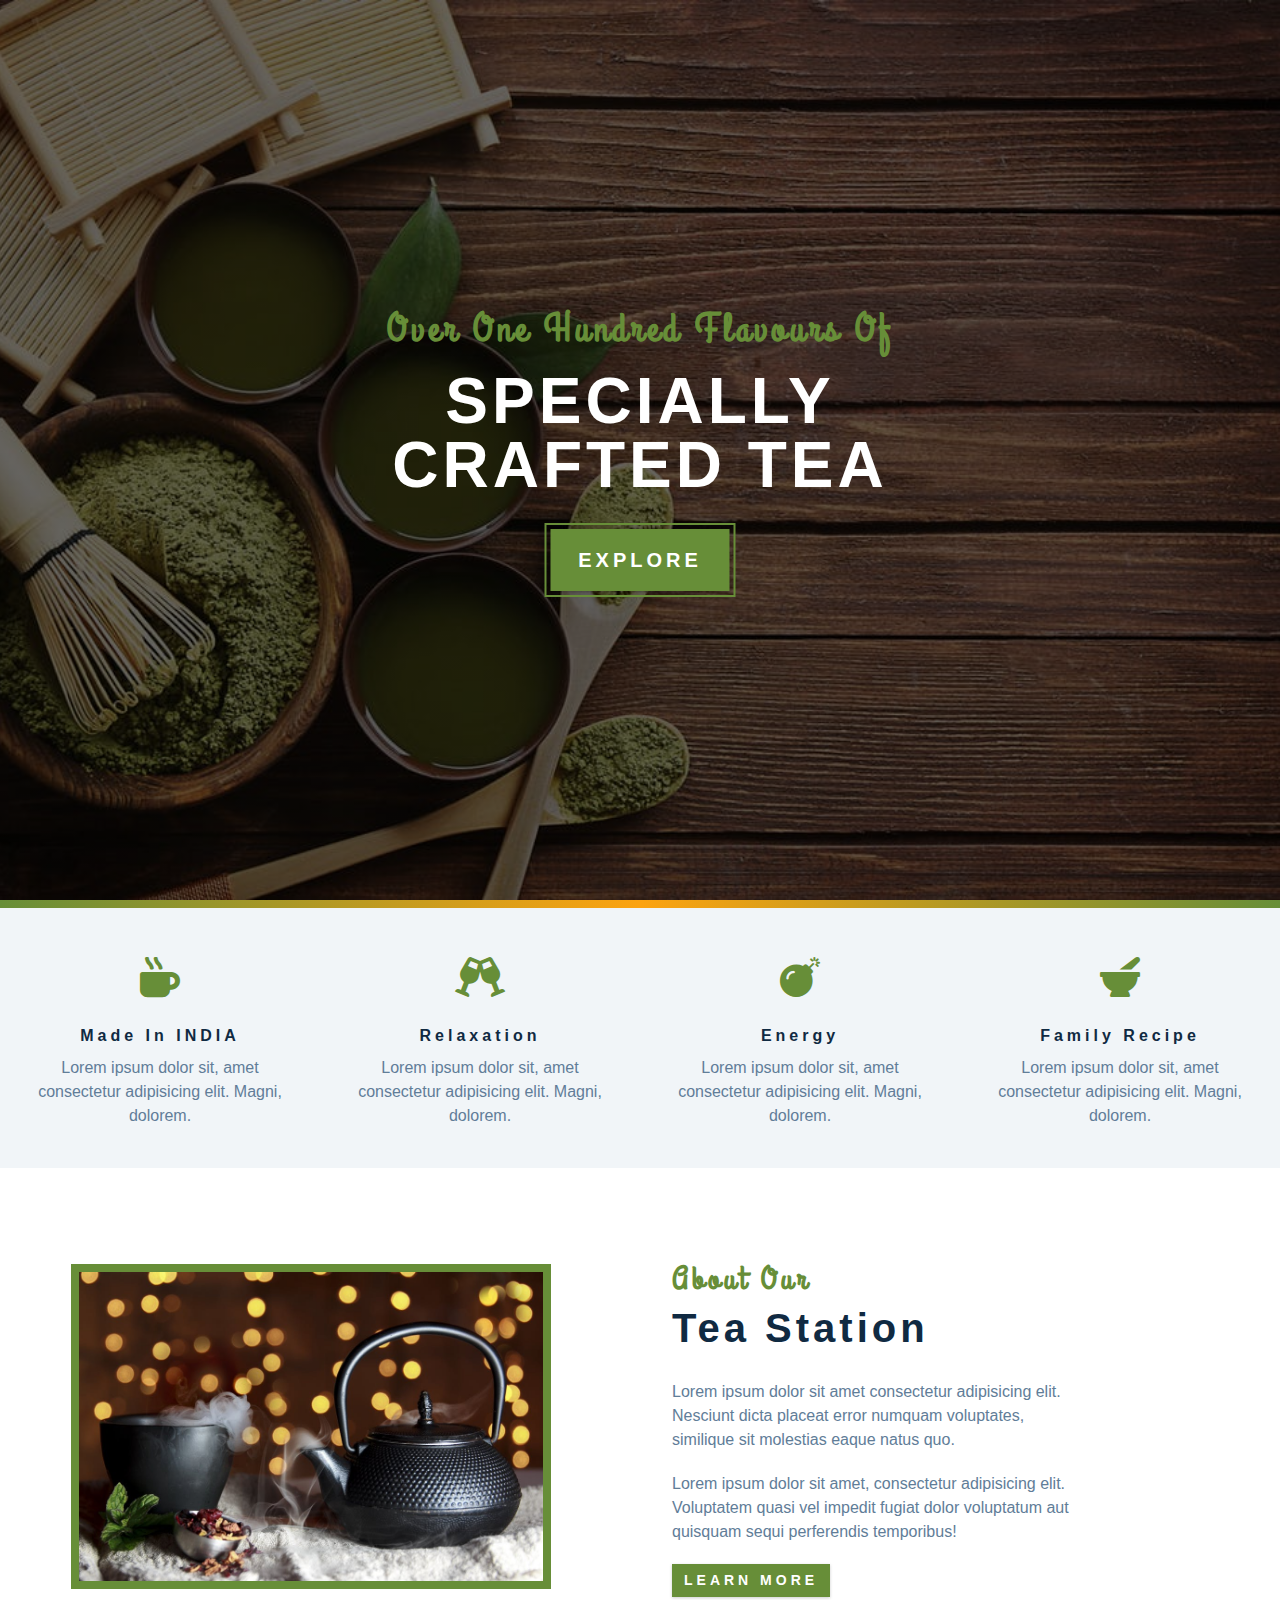
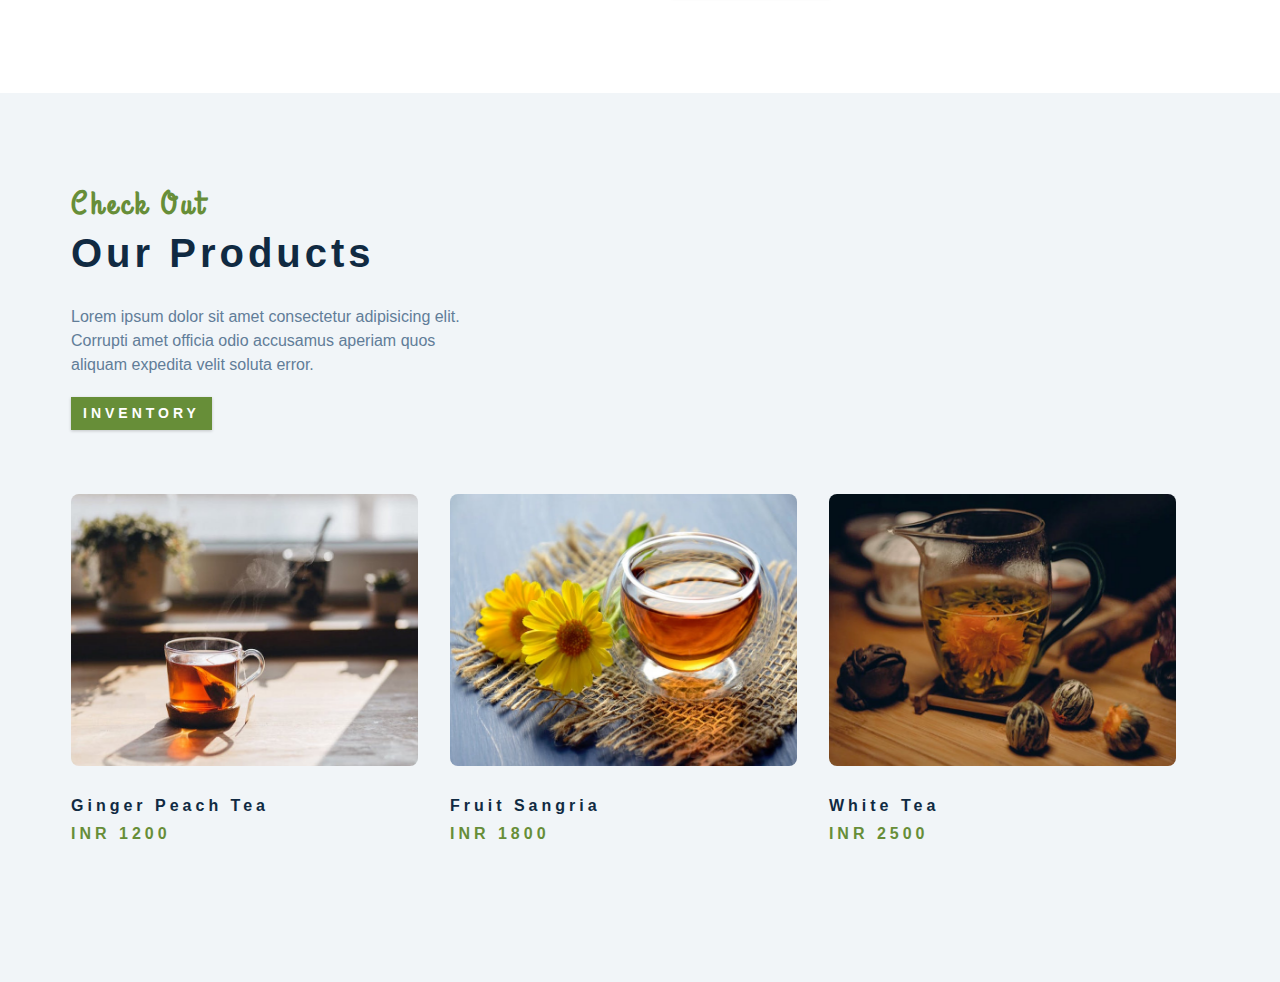
==== index.html @ 46194cbc "product section added" ====
<!DOCTYPE html>
<html lang="en">
  <head>
    <meta charset="UTF-8" />
    <meta name="viewport" content="width=device-width, initial-scale=1.0" />
    <meta http-equiv="X-UA-Compatible" content="ie=edge" />
    <title>Tea Station || Home</title>
    <!-- font-awesome -->
    <link
      rel="stylesheet"
      href="./fontawesome-free-5.12.1-web/css/all.min.css"
    />
    <!-- custom css -->
    <link rel="stylesheet" href="./css/styles.css" />
  </head>
  <body>
    <!-- navbar -->
    <!-- header -->
    <header class="header">
      <div class="banner">
        <h2>Over one hundred flavours of</h2>
        <h1>
          specially <br />
          crafted tea
        </h1>
        <a href="skills.html" class="btn banner-btn">explore</a>
      </div>
    </header>
    <!-- end of header -->
    <div class="content-divider"></div>
    <!-- skills section -->
    <section class="skills clearfix">
      <!-- single skill -->
      <article class="skill">
        <span class="skill-icon">
          <i class="fas fa-mug-hot"></i>
        </span>
        <h4 class="skill-title">made in INDIA</h4>
        <p class="skill-text">
          Lorem ipsum dolor sit, amet consectetur adipisicing elit. Magni,
          dolorem.
        </p>
      </article>
      <!-- end of single skill -->
      <!-- single skill -->
      <article class="skill">
        <span class="skill-icon">
          <i class="fas fa-glass-cheers"></i>
        </span>
        <h4 class="skill-title">relaxation</h4>
        <p class="skill-text">
          Lorem ipsum dolor sit, amet consectetur adipisicing elit. Magni,
          dolorem.
        </p>
      </article>
      <!-- end of single skill -->
      <!-- single skill -->
      <article class="skill">
        <span class="skill-icon">
          <i class="fas fa-bomb"></i>
        </span>
        <h4 class="skill-title">energy</h4>
        <p class="skill-text">
          Lorem ipsum dolor sit, amet consectetur adipisicing elit. Magni,
          dolorem.
        </p>
      </article>
      <!-- end of single skill -->
      <!-- single skill -->
      <article class="skill">
        <span class="skill-icon">
          <i class="fas fa-mortar-pestle"></i>
        </span>
        <h4 class="skill-title">family recipe</h4>
        <p class="skill-text">
          Lorem ipsum dolor sit, amet consectetur adipisicing elit. Magni,
          dolorem.
        </p>
      </article>
      <!-- end of single skill -->
    </section>
    <!-- end of skills section -->
    <!-- about section -->
    <section class="about">
      <div class="section-center clearfix">
        <article class="about-img">
          <div class="about-picture-container">
            <img
              src="./images/about-bcg.jpeg"
              alt="tea-kettle"
              class="about-picture"
            />
          </div>
        </article>
        <article class="about-info">
          <div class="section-title">
            <h3>about our</h3>
            <h2>tea station</h2>
          </div>
          <p class="about-text">
            Lorem ipsum dolor sit amet consectetur adipisicing elit. Nesciunt
            dicta placeat error numquam voluptates, similique sit molestias
            eaque natus quo.
          </p>
          <p class="about-text">
            Lorem ipsum dolor sit amet, consectetur adipisicing elit. Voluptatem
            quasi vel impedit fugiat dolor voluptatum aut quisquam sequi
            perferendis temporibus!
          </p>
          <a href="about.html" class="btn">Learn More</a>
        </article>
      </div>
    </section>
    <!-- end of about section -->
    <!-- products -->
    <section class="products">
      <div class="section-center clearfix">
        <!-- products-info -->
        <article class="product-info">
          <div class="section-title">
            <h3>Check Out</h3>
            <h2>Our products</h2>
          </div>
          <p class="product-text">
            Lorem ipsum dolor sit amet consectetur adipisicing elit. Corrupti
            amet officia odio accusamus aperiam quos aliquam expedita velit
            soluta error.
          </p>
          <a href="products.html" class="btn">inventory</a>
        </article>
        <!-- products inventory -->
        <article class="product-inventory clearfix">
          <!-- single image -->
          <div class="product">
            <img
              src="./images/product-1.jpeg"
              alt="product image"
              class="product-img"
            />
            <h4 class="product-title">Ginger Peach Tea</h4>
            <h4 class="product-price">INR 1200</h4>
          </div>
          <!-- end of single image -->
          <!-- single image -->
          <div class="product">
            <img
              src="./images/product-2.jpeg"
              alt="product image"
              class="product-img"
            />
            <h4 class="product-title">Fruit Sangria</h4>
            <h4 class="product-price">INR 1800</h4>
          </div>
          <!-- end of single image -->
          <!-- single image -->
          <div class="product">
            <img
              src="./images/product-3.jpeg"
              alt="product image"
              class="product-img"
            />
            <h4 class="product-title">White Tea</h4>
            <h4 class="product-price">INR 2500</h4>
          </div>
          <!-- end of single image -->
        </article>
      </div>
    </section>
    <!-- end of products -->

    <script src="app.js"></script>
  </body>
</html>
---- css/styles.css ----
@import url('https://fonts.googleapis.com/css?family=Catamaran:400,700|Grand+Hotel');

:root {
  --clr-primary: #678e38;
  --clr-primary-light: #beed8c;
  --clr-secondary: #fca311;
  --clr-white: #fff;
  --clr-grey-1: #102a42;
  --clr-grey-5: #617d98;
  --clr-grey-10: #f1f5f8;
  --ff-primary: 'Catarmaran', sans-serif;
  --ff-secondary: 'Grand Hotel', cursive;
  --transition: all 0.3s linear;
  --spacing: 0.25rem;
  --radius: 0.5rem;
}

* {
  margin: 0;
  padding: 0;
  box-sizing: border-box;
}
body {
  font-family: var(--ff-primary);
  background: var(--clr-white);
  color: var(--clr-grey-1);
  line-height: 1.5;
  font-size: 0.875rem;
}

a {
  text-decoration: none;
}
img {
  width: 100%;
  display: block;
}
h1,
h2,
h3,
h4 {
  letter-spacing: var(--spacing);
  text-transform: capitalize;
  line-height: 1.25;
  margin-bottom: 0.75rem;
}
h1 {
  font-size: 3rem;
}
h2 {
  font-size: 2rem;
}
h3 {
  font-size: 1.5rem;
}
h4 {
  font-size: 0.875rem;
}
p {
  margin-bottom: 1.25rem;
}
.btn {
  text-transform: uppercase;
  background: var(--clr-primary);
  color: var(--clr-white);
  padding: 0.375rem 0.75rem;
  letter-spacing: var(--spacing);
  display: inline-block;
  font-weight: 700;
  transition: var(--transition);
  font-size: 0.875rem;
  border: none;
  cursor: pointer;
  box-shadow: 0px 1px 3px rgba(0, 0, 0, 0.2);
}
.btn:hover {
  color: var(--clr-primary);
  background: var(--clr-primary-light);
}
.clearfix::after,
.clearfix::before {
  content: '';
  clear: both;
  display: table;
}
.section-title {
  margin-bottom: 2rem;
}
.section-title h3 {
  font-family: var(--ff-secondary);
  color: var(--clr-primary);
}
.section-center {
  padding: 4rem 0;
  width: 85vw;
  margin: 0 auto;
  max-width: 1170px;
}
@media screen and (min-width: 992px) {
  .section-center {
    width: 95vw;
    padding: 4rem 1rem;
  }
}
/* more global style to set */

@media screen and (min-width: 800px) {
  h1 {
    font-size: 4rem;
  }
  h2 {
    font-size: 2.5rem;
  }
  h3 {
    font-size: 2rem;
  }
  h4 {
    font-size: 1rem;
  }
  body {
    font-size: 1rem;
  }
  h1,
  h2,
  h3,
  h4 {
    line-height: 1;
  }
}

/* scroll bar */
body::-webkit-scrollbar {
  width: 0.5rem;
}

body::-webkit-scrollbar-track {
  box-shadow: inset 0 0 6px rgba(0, 0, 0, 0.3);
}

body::-webkit-scrollbar-thumb {
  background-color: darkgrey;
  border-radius: var(--radius);
  outline: 0.5px solid slategrey;
}

/* header */

header {
  display: block;
}

.header {
  min-height: 100vh;
  background: linear-gradient(rgba(0, 0, 0, 0.6), rgba(0, 0, 0, 0.6)),
    url('../images/main-bcg.jpeg') center/cover no-repeat fixed;
  position: relative;
  /* animation */
  overflow-x: hidden;
}

.banner {
  text-align: center;
  position: absolute;
  top: 50%;
  left: 50%;
  transform: translate(-50%, -50%);
  letter-spacing: var(--spacing);
}

.banner h2 {
  font-family: var(--ff-secondary);
  color: var(--clr-primary);
  /* animation */
}

.banner h1 {
  text-transform: uppercase;
  color: var(--clr-white);
  margin-top: 1.25rem;
  margin-bottom: 2rem;
  /* animation */
}

.banner-btn {
  outline: 0.125rem solid var(--clr-primary);
  outline-offset: 0.25rem;
  font-size: 1.25rem;
  padding: 1rem 1.75rem;
}

/* content-divider */
.content-divider {
  height: 0.5rem;
  background: linear-gradient(
    to left,
    var(--clr-primary),
    var(--clr-secondary),
    var(--clr-primary)
  );
}

/* skills section */
.skills {
  background: var(--clr-grey-10);
}
.skill {
  padding: 2.5rem 0;
  text-align: center;
  transition: var(--transition);
}
.skill-icon {
  font-size: 2.5rem;
  margin-bottom: 1.25rem;
  transition: var(--transition);
  display: inline-block;
  color: var(--clr-primary);
}
.skill-text {
  color: var(--clr-grey-5);
  max-width: 17rem;
  margin: 0 auto;
}
.skill:hover {
  background: var(--clr-white);
  box-shadow: 0 2px var(--clr-primary);
}
.skill:hover .skill-icon {
  transform: translateY(-5px);
}
@media screen and (min-width: 576px) {
  .skill {
    float: left;
    width: 50%;
  }
}
@media screen and (min-width: 1200px) {
  .skill {
    width: 25%;
  }
}

/* about section */
.about-img,
.about-info {
  padding: 2rem 0;
}
.about-picture-container {
  background: var(--clr-primary);
  border: 0.5rem solid var(--clr-primary);
  max-width: 30rem;
  overflow: hidden;
}
.about-picture {
  transition: var(--transition);
}
.about-picture-container:hover .about-picture {
  opacity: 0.5;
  transform: scale(1.2);
}
.about-text {
  max-width: 26rem;
  color: var(--clr-grey-5);
}
@media screen and (min-width: 992px) {
  .about-info,
  .about-img {
    float: left;
    width: 50%;
  }
  .about-info {
    padding-left: 2rem;
  }
}

/* products section */
.products {
  background: var(--clr-grey-10);
}
.products article {
  padding: 2rem 0;
}
.product-text {
  color: var(--clr-grey-5);
  max-width: 26rem;
}
.product {
  margin-bottom: 2rem;
}
.product-img {
  border-radius: var(--radius);
  margin-bottom: 2rem;
  height: 17rem;
  object-fit: cover;
}
.product-price {
  color: var(--clr-primary);
}
@media screen and (min-width: 768px) {
  .product {
    float: left;
    width: 50%;
    padding-right: 2rem;
  }
}
@media screen and (min-width: 992px) {
  .product {
    width: 33.3%;
  }
}
@media screen and (min-width: 1200px) {
  .products-info {
    float: left;
    width: 30%;
  }
  .products-inventory {
    float: left;
    width: 70%;
  }
  .products {
    margin-bottom: 0;
    padding: 0 1rem;
  }
}
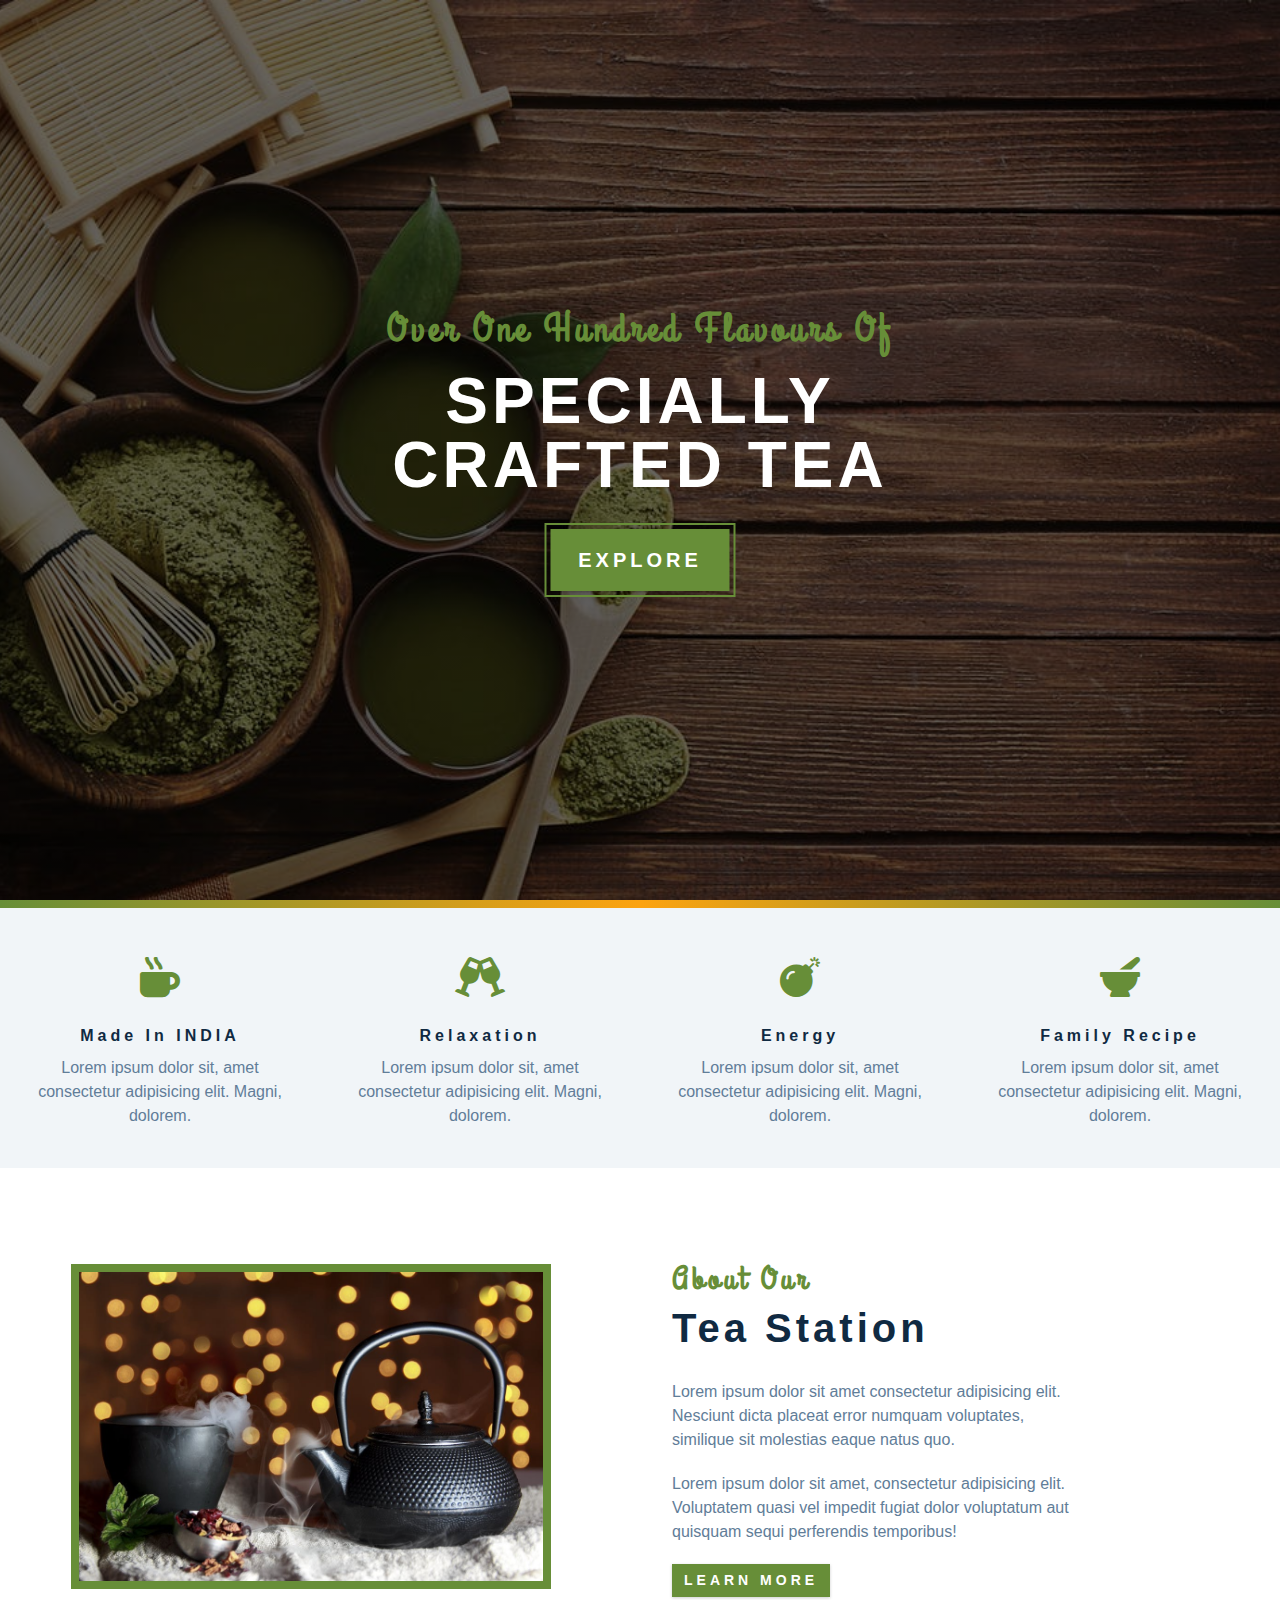
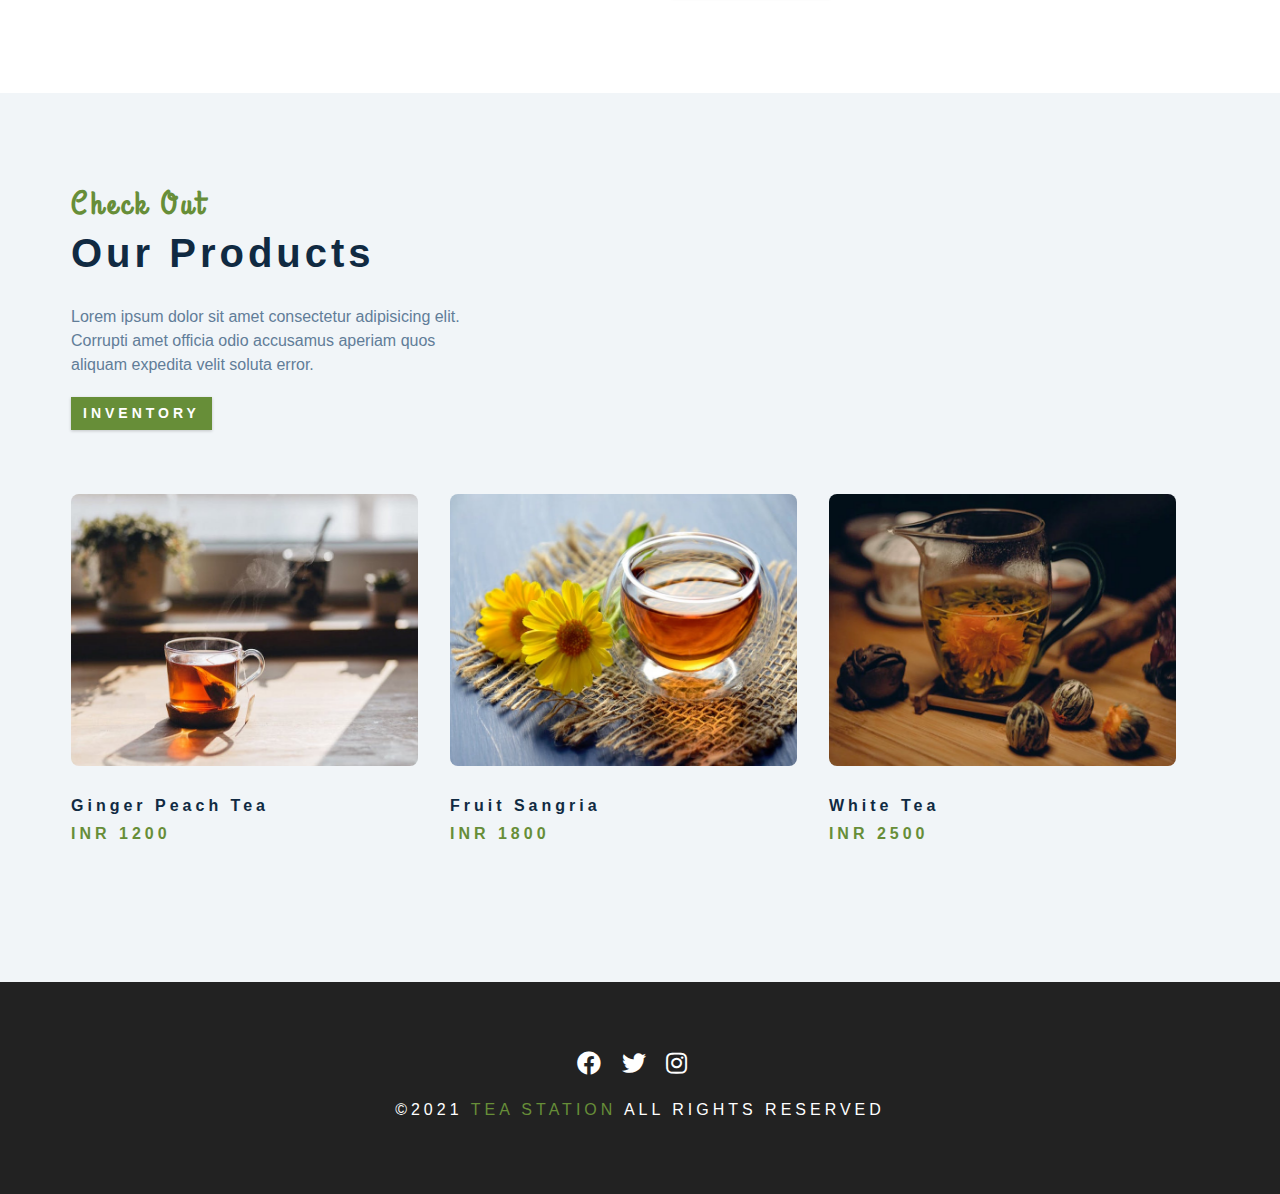
==== commit 703b9f29: "footer added" ====
--- a/index.html
+++ b/index.html
@@ -168,6 +168,29 @@
     </section>
     <!-- end of products -->
 
-    <script src="app.js"></script>
+    <!-- footer -->
+    <footer class="footer">
+      <div class="section-center">
+        <div class="social-icons">
+          <!-- social icons -->
+          <a href="#" class="social-icon"><i class="fab fa-facebook"></i></a>
+          <!-- end of social icons -->
+          <!-- social icons -->
+          <a href="#" class="social-icon"><i class="fab fa-twitter"></i></a>
+          <!-- end of social icons -->
+          <!-- social icons -->
+          <a href="#" class="social-icon"><i class="fab fa-instagram"></i></a>
+          <!-- end of social icons -->
+        </div>
+        <!-- footer text -->
+        <h4 class="footer-text">
+          &copy;<span id="date">2021</span>
+          <span class="company">tea station</span>
+          all rights reserved
+        </h4>
+      </div>
+    </footer>
+    <!-- end of footer -->
+    <script src="./app.js"></script>
   </body>
 </html>
--- a/css/styles.css
+++ b/css/styles.css
@@ -321,3 +321,27 @@
     padding: 0 1rem;
   }
 }
+
+/* footer */
+.footer {
+  background: #222;
+  text-align: center;
+}
+.social-icon {
+  color: var(--clr-white);
+  font-size: 1.5rem;
+  margin-right: 1rem;
+  transition: var(--transition);
+}
+.social-icon:hover {
+  color: var(--clr-primary);
+}
+.footer-text {
+  margin-top: 1.25rem;
+  text-transform: uppercase;
+  color: var(--clr-white);
+  font-weight: 400;
+}
+.company {
+  color: var(--clr-primary);
+}
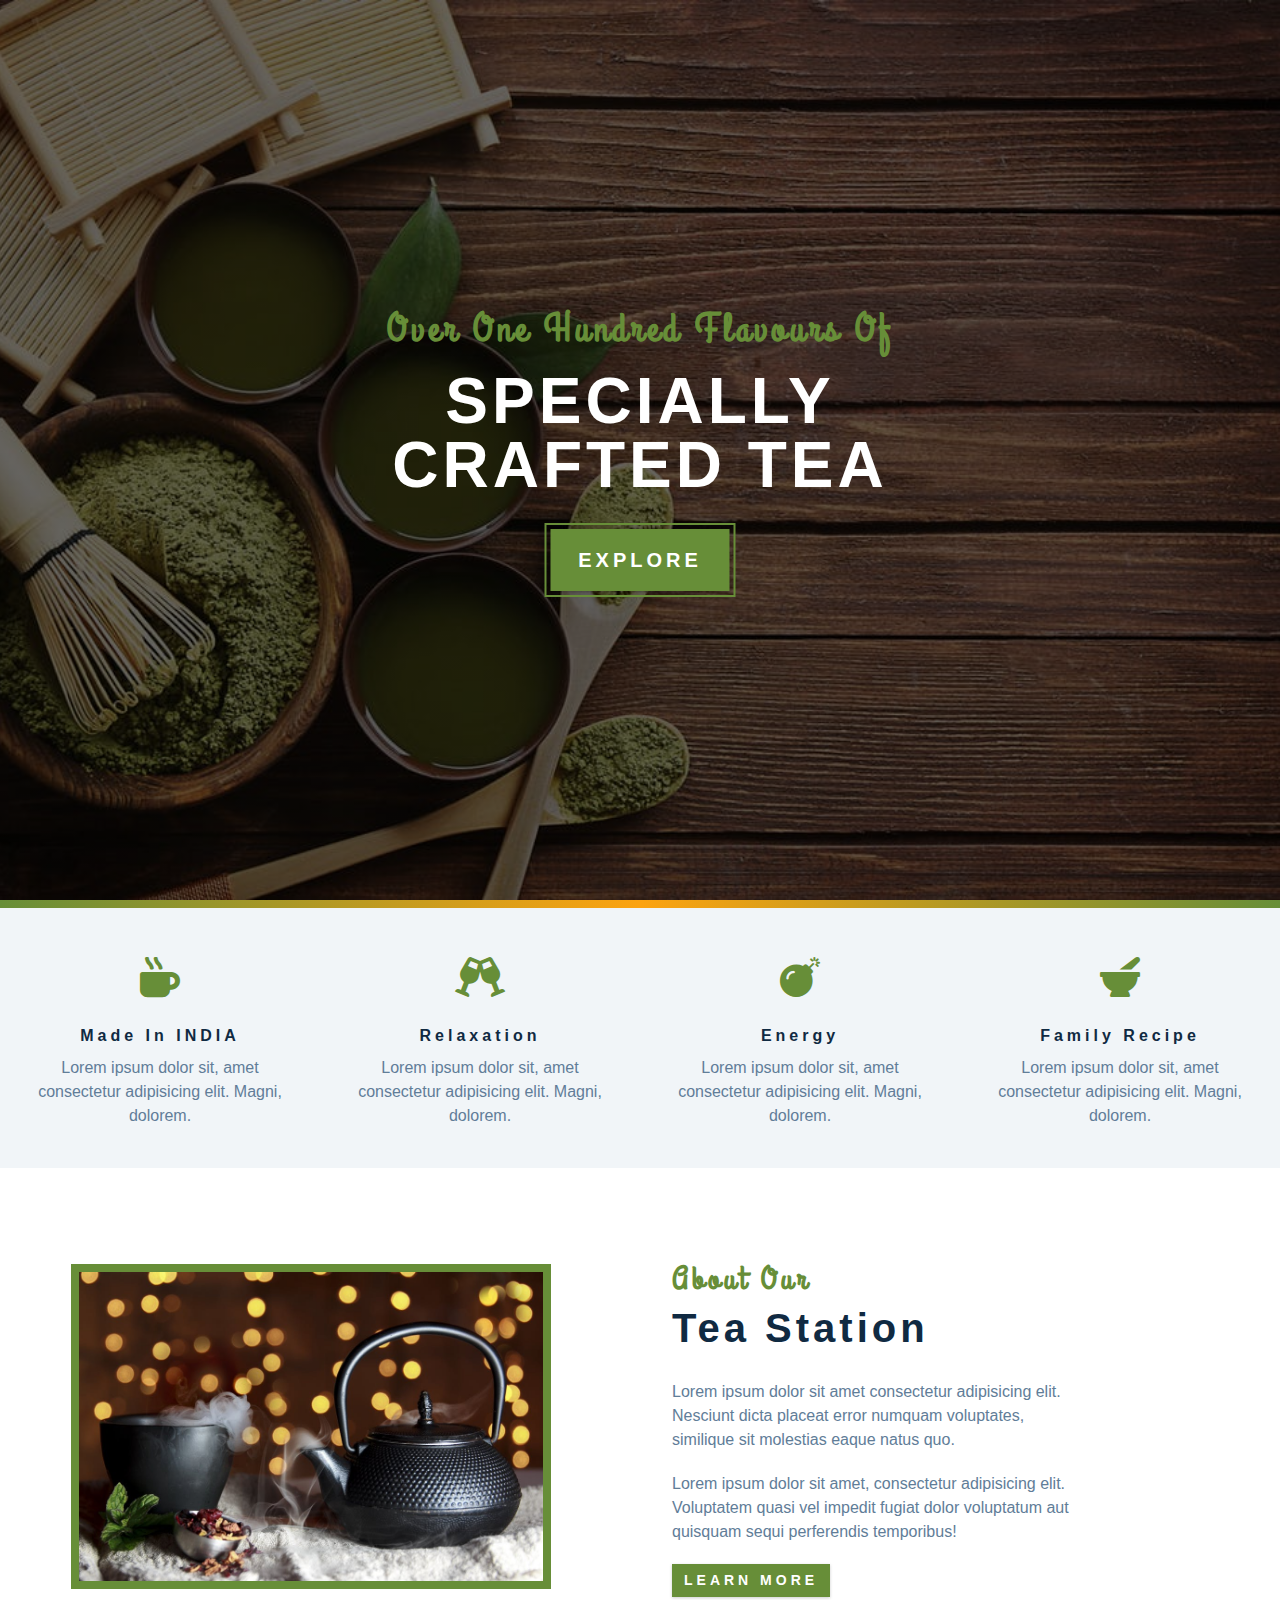
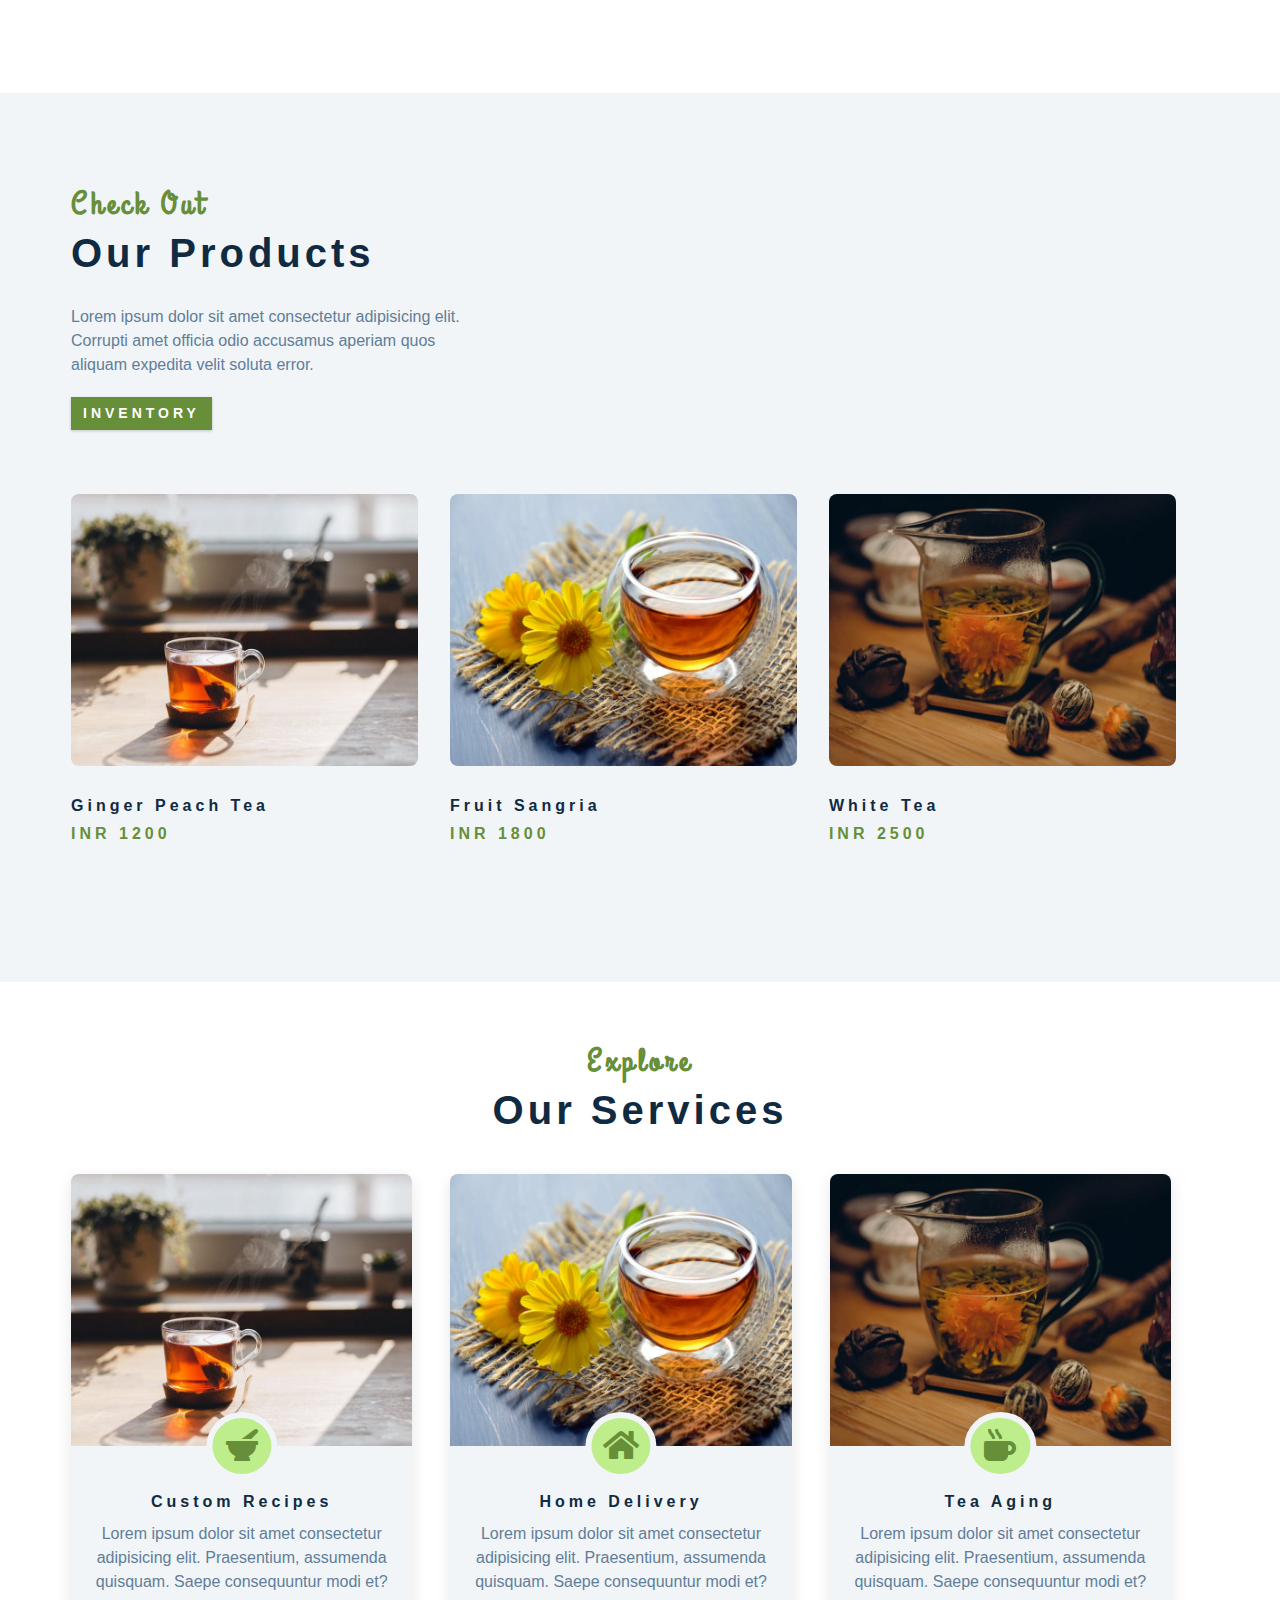
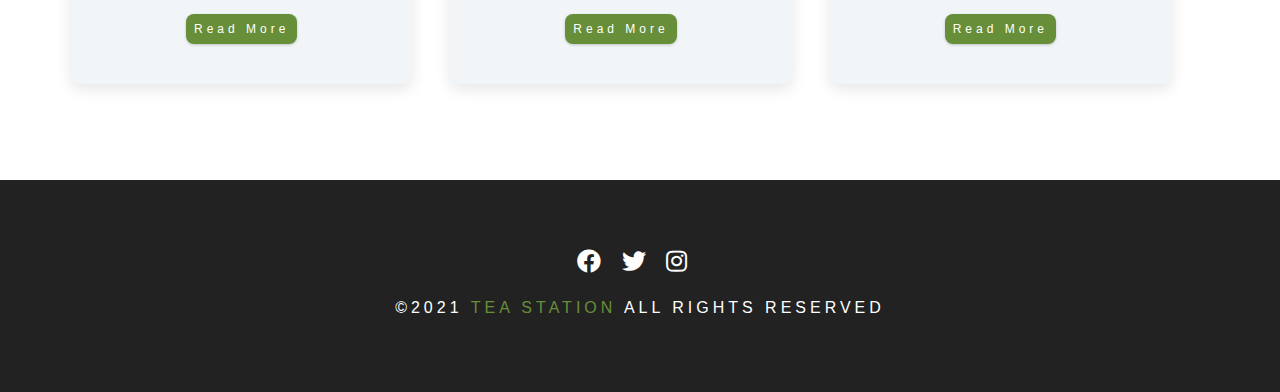
==== commit 85b88f4f: "services section added" ====
--- a/index.html
+++ b/index.html
@@ -167,6 +167,94 @@
       </div>
     </section>
     <!-- end of products -->
+    <!-- services -->
+    <section class="services">
+      <div class="section-title services-title">
+        <h3>Explore</h3>
+        <h2>our services</h2>
+      </div>
+      <div class="section-center clearfix">
+        <!-- single card -->
+        <article class="service-card">
+          <!-- img container -->
+          <div class="service-img-container">
+            <!-- image -->
+            <img
+              src="./images/product-1.jpeg"
+              alt="service image"
+              class="service-img"
+            />
+            <!-- service icon -->
+            <span class="service-icon">
+              <i class="fas fa-mortar-pestle fa-fw"></i>
+            </span>
+          </div>
+          <!-- service info -->
+          <div class="service-info">
+            <h4 class="service-title">Custom Recipes</h4>
+            <p class="service-text">
+              Lorem ipsum dolor sit amet consectetur adipisicing elit.
+              Praesentium, assumenda quisquam. Saepe consequuntur modi et?
+            </p>
+            <a href="products.html" class="btn service-btn">read more</a>
+          </div>
+        </article>
+        <!-- end of single card -->
+        <!-- single card -->
+        <article class="service-card">
+          <!-- img container -->
+          <div class="service-img-container">
+            <!-- image -->
+            <img
+              src="./images/product-2.jpeg"
+              alt="service image"
+              class="service-img"
+            />
+            <!-- service icon -->
+            <span class="service-icon">
+              <i class="fas fa-home fa-fw"></i>
+            </span>
+          </div>
+          <!-- service info -->
+          <div class="service-info">
+            <h4 class="service-title">Home Delivery</h4>
+            <p class="service-text">
+              Lorem ipsum dolor sit amet consectetur adipisicing elit.
+              Praesentium, assumenda quisquam. Saepe consequuntur modi et?
+            </p>
+            <a href="products.html" class="btn service-btn">read more</a>
+          </div>
+        </article>
+        <!-- end of single card -->
+        <!-- single card -->
+        <article class="service-card">
+          <!-- img container -->
+          <div class="service-img-container">
+            <!-- image -->
+            <img
+              src="./images/product-3.jpeg"
+              alt="service image"
+              class="service-img"
+            />
+            <!-- service icon -->
+            <span class="service-icon">
+              <i class="fas fa-mug-hot fa-fw"></i>
+            </span>
+          </div>
+          <!-- service info -->
+          <div class="service-info">
+            <h4 class="service-title">Tea Aging</h4>
+            <p class="service-text">
+              Lorem ipsum dolor sit amet consectetur adipisicing elit.
+              Praesentium, assumenda quisquam. Saepe consequuntur modi et?
+            </p>
+            <a href="products.html" class="btn service-btn">read more</a>
+          </div>
+        </article>
+        <!-- end of single card -->
+      </div>
+    </section>
+    <!-- end of services -->
 
     <!-- footer -->
     <footer class="footer">
--- a/css/styles.css
+++ b/css/styles.css
@@ -345,3 +345,72 @@
 .company {
   color: var(--clr-primary);
 }
+
+/* services */
+.services-title {
+  margin-top: 4rem;
+  margin-bottom: -4rem;
+  text-align: center;
+}
+.service-card {
+  margin: 2rem 0;
+  background: var(--clr-grey-10);
+  border-radius: var(--radius);
+  box-shadow: 0 5px 15px rgba(0, 0, 0, 0.1);
+  transition: var(--transition);
+}
+.service-card:hover {
+  transform: scale(1.02);
+  box-shadow: 0 5px 15px rgba(0, 0, 0, 0.2);
+}
+.service-img {
+  height: 17rem;
+  object-fit: cover;
+  border-top-left-radius: var(--radius);
+  border-top-right-radius: var(--radius);
+}
+.service-info {
+  text-align: center;
+  padding: 3rem 1rem 2.5rem 1rem;
+}
+.service-info p {
+  max-width: 20rem;
+  color: var(--clr-grey-5);
+  margin: 0 auto;
+}
+.service-btn {
+  font-size: 0.75rem;
+  text-transform: capitalize;
+  padding: 0.375rem 0.5rem;
+  border-radius: var(--radius);
+  font-weight: 400;
+  margin-top: 1.25rem;
+}
+@media screen and (min-width: 768px) {
+  .service-card {
+    float: left;
+    width: 45%;
+    margin-right: 5%;
+  }
+}
+@media screen and (min-width: 992px) {
+  .service-card {
+    width: 30%;
+    margin-right: 3.333%;
+  }
+}
+.service-img-container {
+  position: relative;
+}
+.service-icon {
+  position: absolute;
+  left: 50%;
+  bottom: 0;
+  font-size: 2rem;
+  color: var(--clr-primary);
+  background: var(--clr-primary-light);
+  padding: 0.25rem 0.6rem;
+  border-radius: 50%;
+  transform: translate(-50%, 50%);
+  border: 0.375rem solid var(--clr-grey-10);
+}
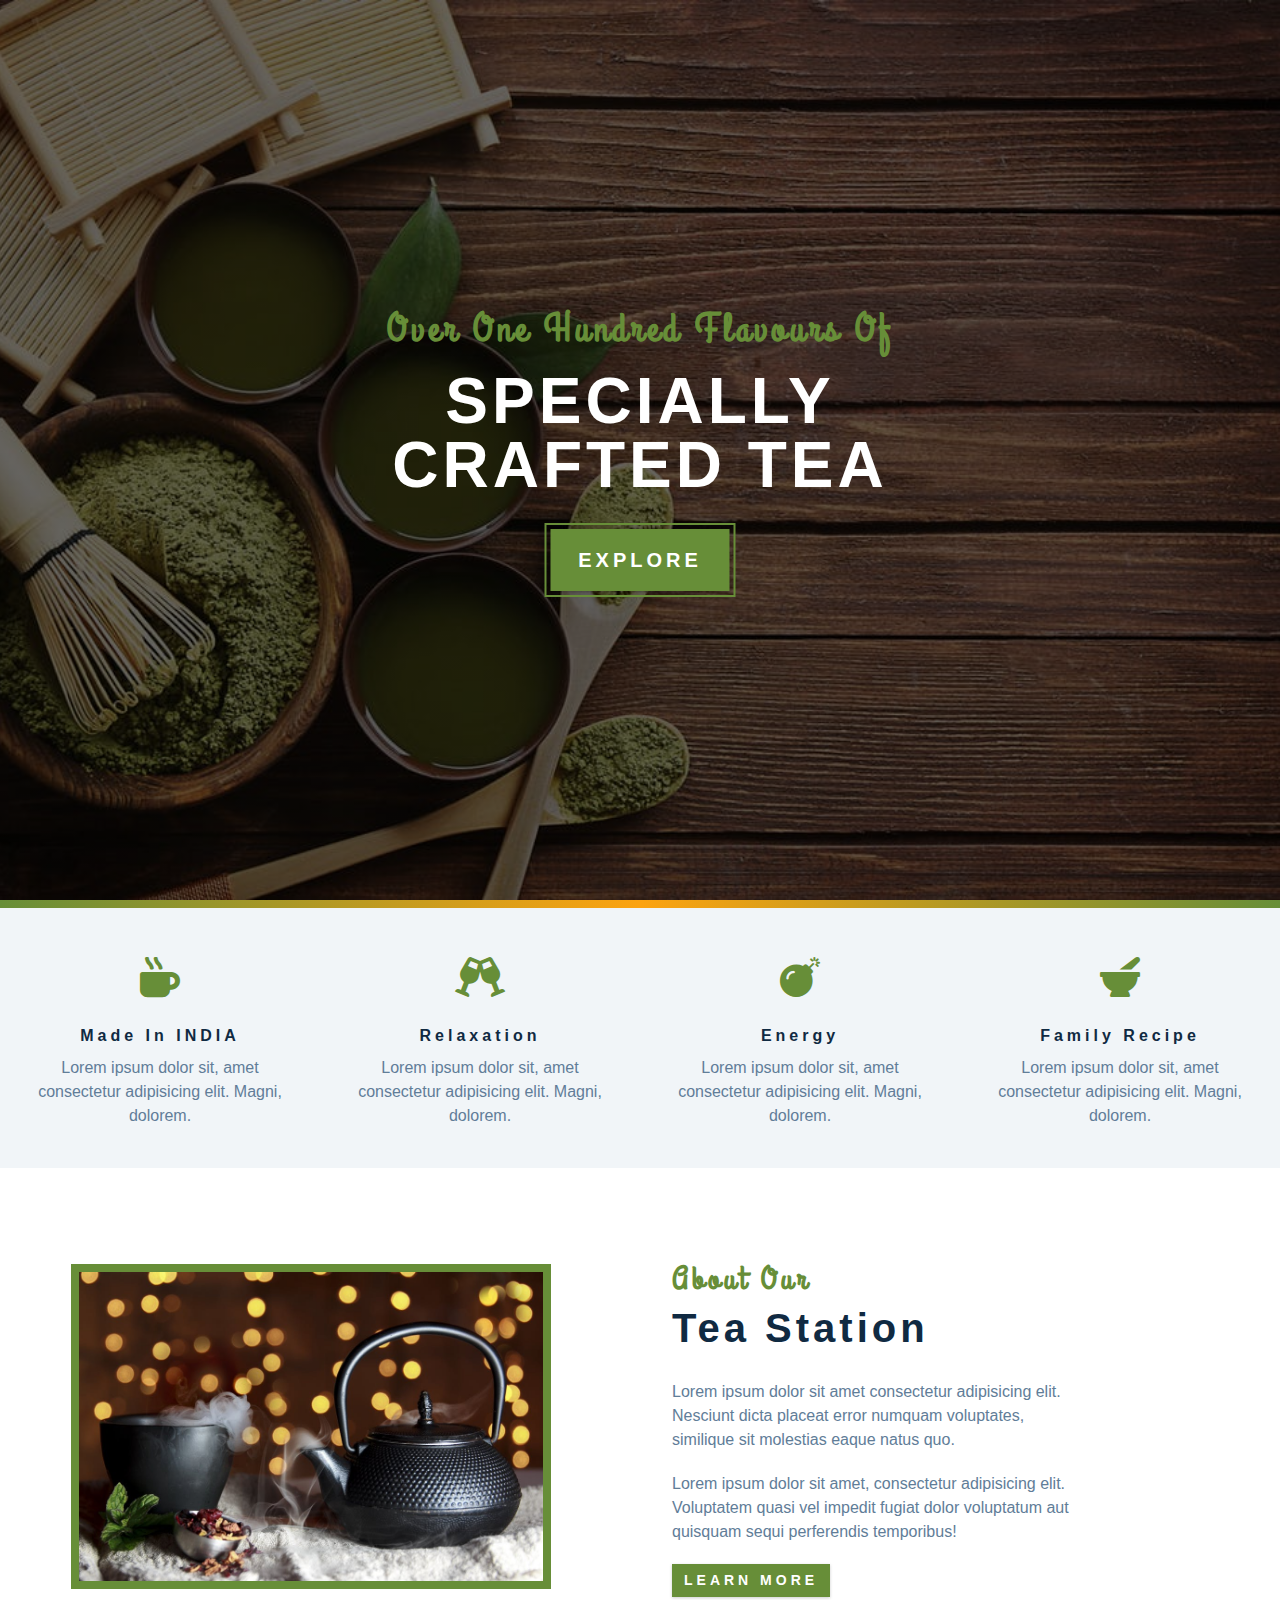
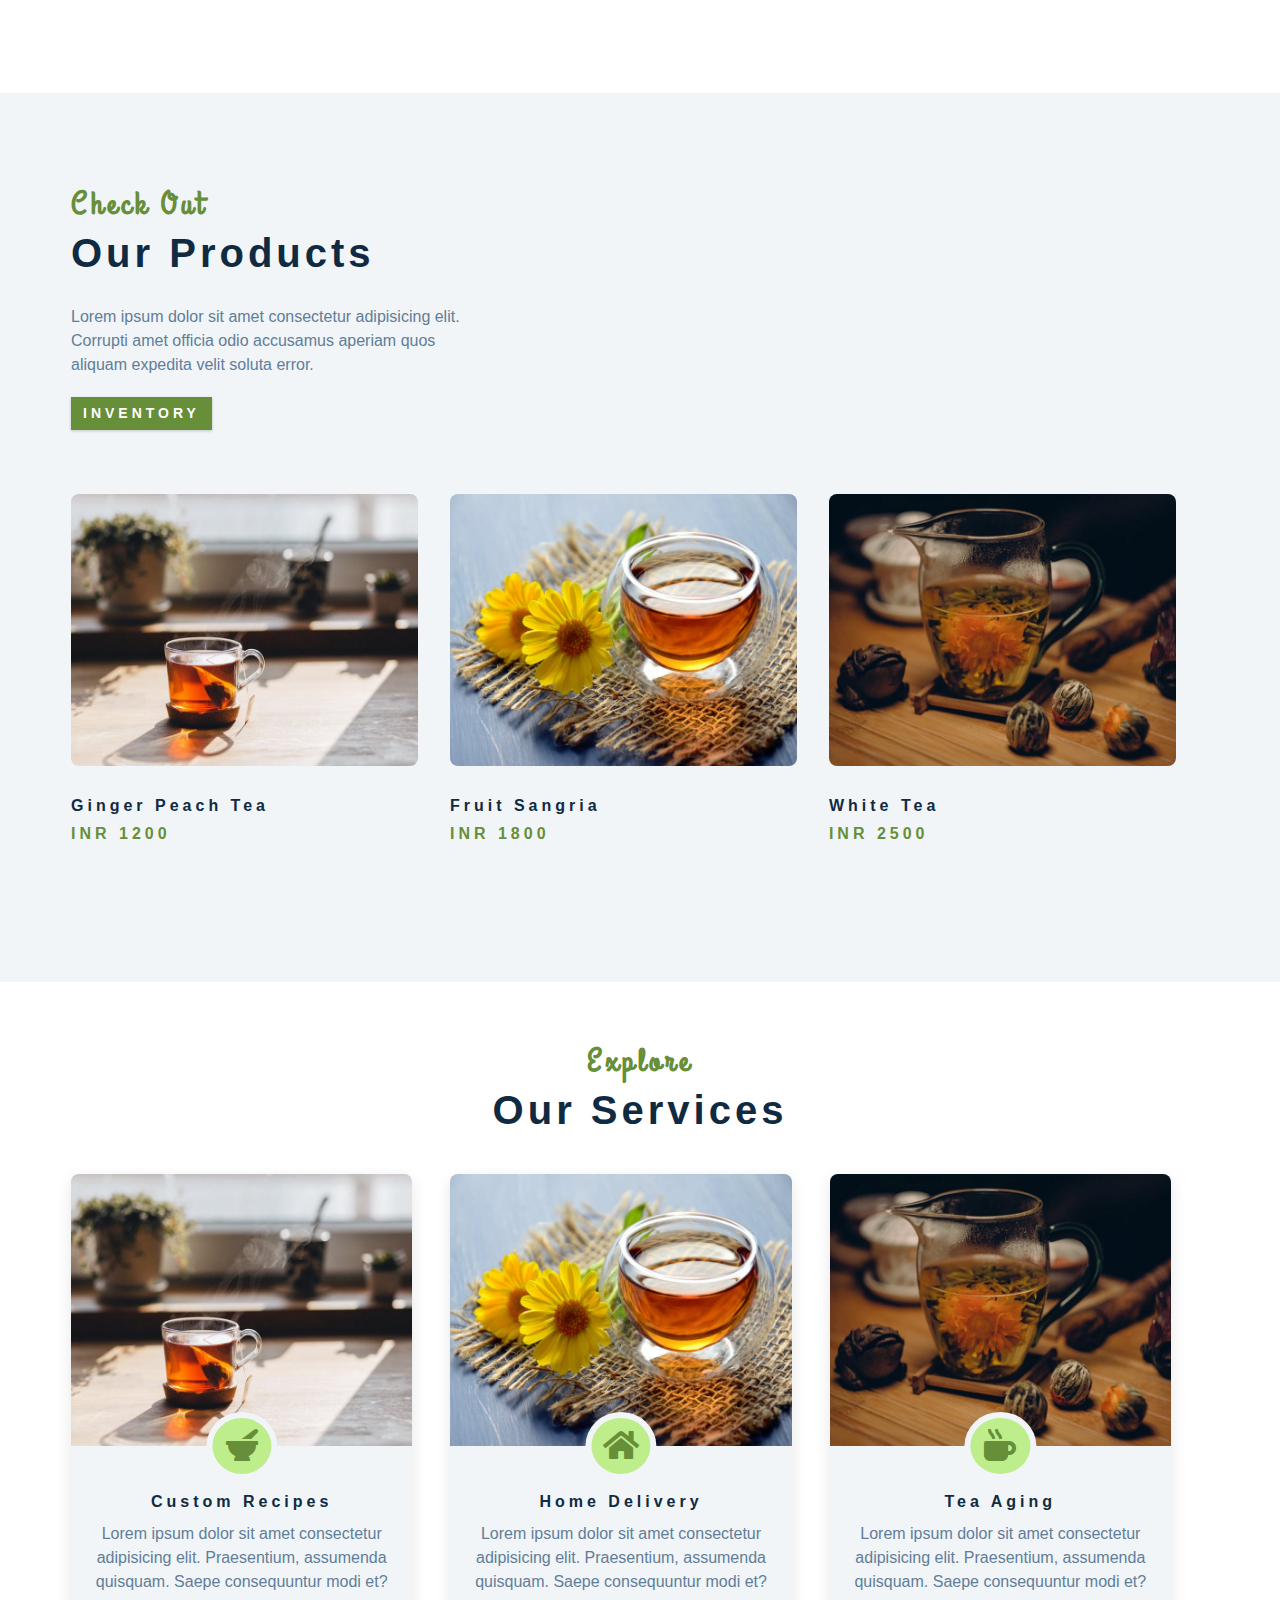
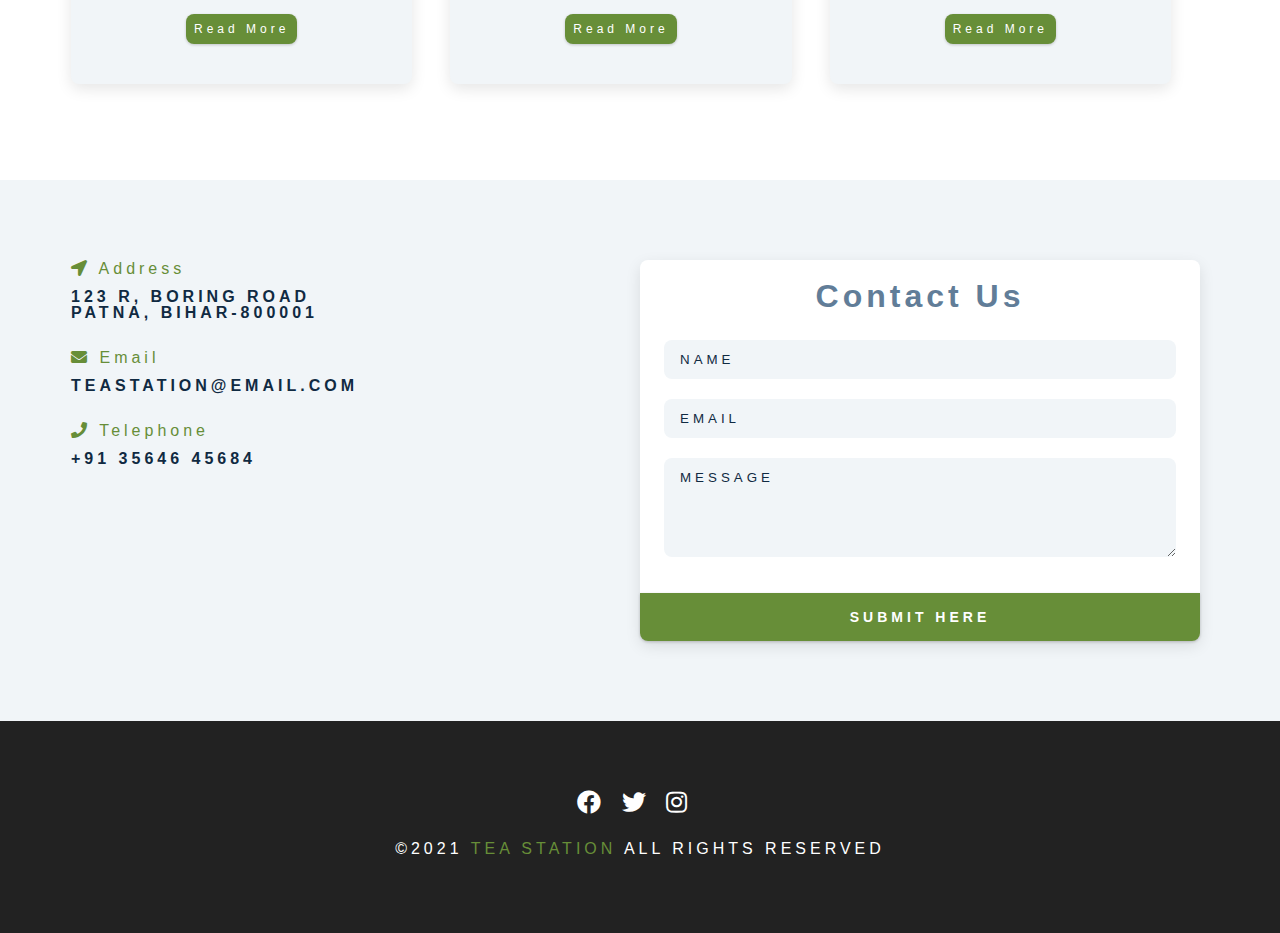
==== commit 22dc505a: "contact section added" ====
--- a/index.html
+++ b/index.html
@@ -255,7 +255,70 @@
       </div>
     </section>
     <!-- end of services -->
-
+    <!-- contact -->
+    <section class="contact">
+      <div class="section-center clearfix">
+        <article class="contact-info">
+          <!-- contact item -->
+          <div class="contact-item">
+            <h4 class="contact-title">
+              <span contact-icon> <i class="fas fa-location-arrow"></i> </span>
+              address
+            </h4>
+            <h4 class="contact-text">
+              123 R, Boring Road <br />
+              Patna, Bihar-800001
+            </h4>
+          </div>
+          <!-- end of contact item -->
+          <!-- contact item -->
+          <div class="contact-item">
+            <h4 class="contact-title">
+              <span contact-icon> <i class="fas fa-envelope"></i> </span>
+              email
+            </h4>
+            <h4 class="contact-text">teaStation@email.com</h4>
+          </div>
+          <!-- end of contact item -->
+          <!-- contact item -->
+          <div class="contact-item">
+            <h4 class="contact-title">
+              <span contact-icon> <i class="fas fa-phone"></i> </span>
+              Telephone
+            </h4>
+            <h4 class="contact-text">+91 35646 45684</h4>
+          </div>
+          <!-- end of contact item -->
+        </article>
+        <article class="contact-form">
+          <h3>Contact Us</h3>
+          <form>
+            <div class="form-group">
+              <input
+                type="text"
+                placeholder="NAME"
+                class="form-control"
+                name="name"
+              />
+              <input
+                type="email"
+                placeholder="EMAIL"
+                class="form-control"
+                name="email"
+              />
+              <textarea
+                name="message"
+                placeholder="MESSAGE"
+                class="form-control"
+                rows="5"
+              ></textarea>
+            </div>
+            <button type="submit" class="submit-btn btn">Submit Here</button>
+          </form>
+        </article>
+      </div>
+    </section>
+    <!-- end of contact -->
     <!-- footer -->
     <footer class="footer">
       <div class="section-center">
--- a/css/styles.css
+++ b/css/styles.css
@@ -322,30 +322,6 @@
   }
 }
 
-/* footer */
-.footer {
-  background: #222;
-  text-align: center;
-}
-.social-icon {
-  color: var(--clr-white);
-  font-size: 1.5rem;
-  margin-right: 1rem;
-  transition: var(--transition);
-}
-.social-icon:hover {
-  color: var(--clr-primary);
-}
-.footer-text {
-  margin-top: 1.25rem;
-  text-transform: uppercase;
-  color: var(--clr-white);
-  font-weight: 400;
-}
-.company {
-  color: var(--clr-primary);
-}
-
 /* services */
 .services-title {
   margin-top: 4rem;
@@ -414,3 +390,95 @@
   transform: translate(-50%, 50%);
   border: 0.375rem solid var(--clr-grey-10);
 }
+
+/* contact */
+.contact {
+  background: var(--clr-grey-10);
+}
+.contact-form,
+.contact-info {
+  margin: 1rem 0;
+}
+.contact-item {
+  margin-bottom: 1.75rem;
+}
+.contact-title {
+  color: var(--clr-primary);
+  font-weight: 400;
+}
+.contact-text {
+  text-transform: uppercase;
+}
+.contact-form {
+  background: var(--clr-white);
+  border-radius: var(--radius);
+  text-align: center;
+  box-shadow: 0 5px 15px rgba(0, 0, 0, 0.1);
+  transition: var(--transition);
+  max-width: 35rem;
+}
+.contact-form:hover {
+  box-shadow: 0 5px 15px rgba(0, 0, 0, 0.2);
+}
+.contact-form h3 {
+  padding-top: 1.25rem;
+  color: var(--clr-grey-5);
+}
+.form-group {
+  padding: 1rem 1.5rem;
+}
+.form-control {
+  display: block;
+  width: 100%;
+  padding: 0.75rem 1rem;
+  border: none;
+  margin-bottom: 1.25rem;
+  background: var(--clr-grey-10);
+  border-radius: var(--radius);
+  text-transform: uppercase;
+  letter-spacing: var(--spacing);
+}
+.form-control::placeholder {
+  font-family: var(--ff-primary);
+  color: var(--clr-grey-1);
+  text-transform: uppercase;
+  letter-spacing: var(--spacing);
+}
+.submit-btn {
+  display: block;
+  width: 100%;
+  padding: 1rem;
+  border-bottom-left-radius: var(--radius);
+  border-bottom-right-radius: var(--radius);
+}
+@media screen and (min-width: 992px) {
+  .contact-form,
+  .contact-info {
+    float: left;
+    width: 50%;
+  }
+}
+
+/* footer */
+.footer {
+  background: #222;
+  text-align: center;
+}
+.social-icon {
+  color: var(--clr-white);
+  font-size: 1.5rem;
+  margin-right: 1rem;
+  transition: var(--transition);
+}
+.social-icon:hover {
+  color: var(--clr-primary);
+}
+.footer-text {
+  margin-top: 1.25rem;
+  text-transform: uppercase;
+  color: var(--clr-white);
+  font-weight: 400;
+}
+.company {
+  color: var(--clr-primary);
+}
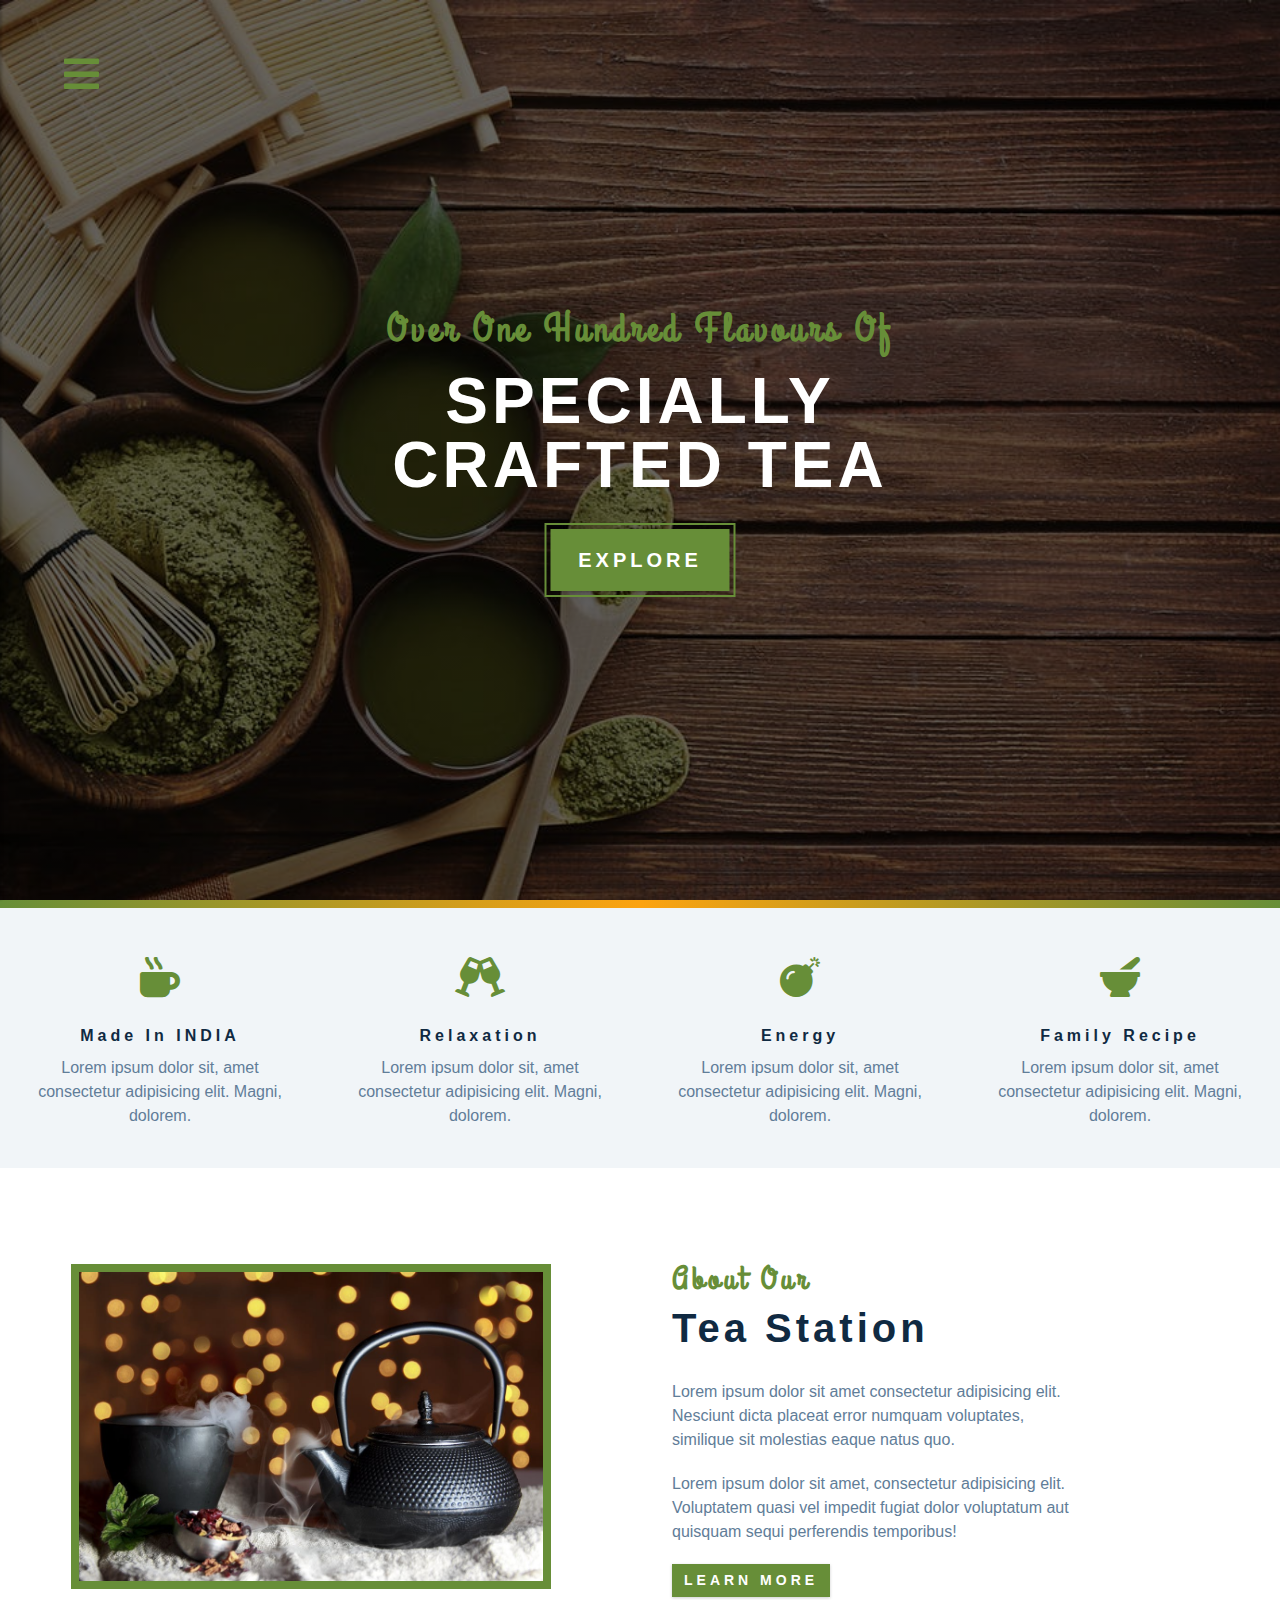
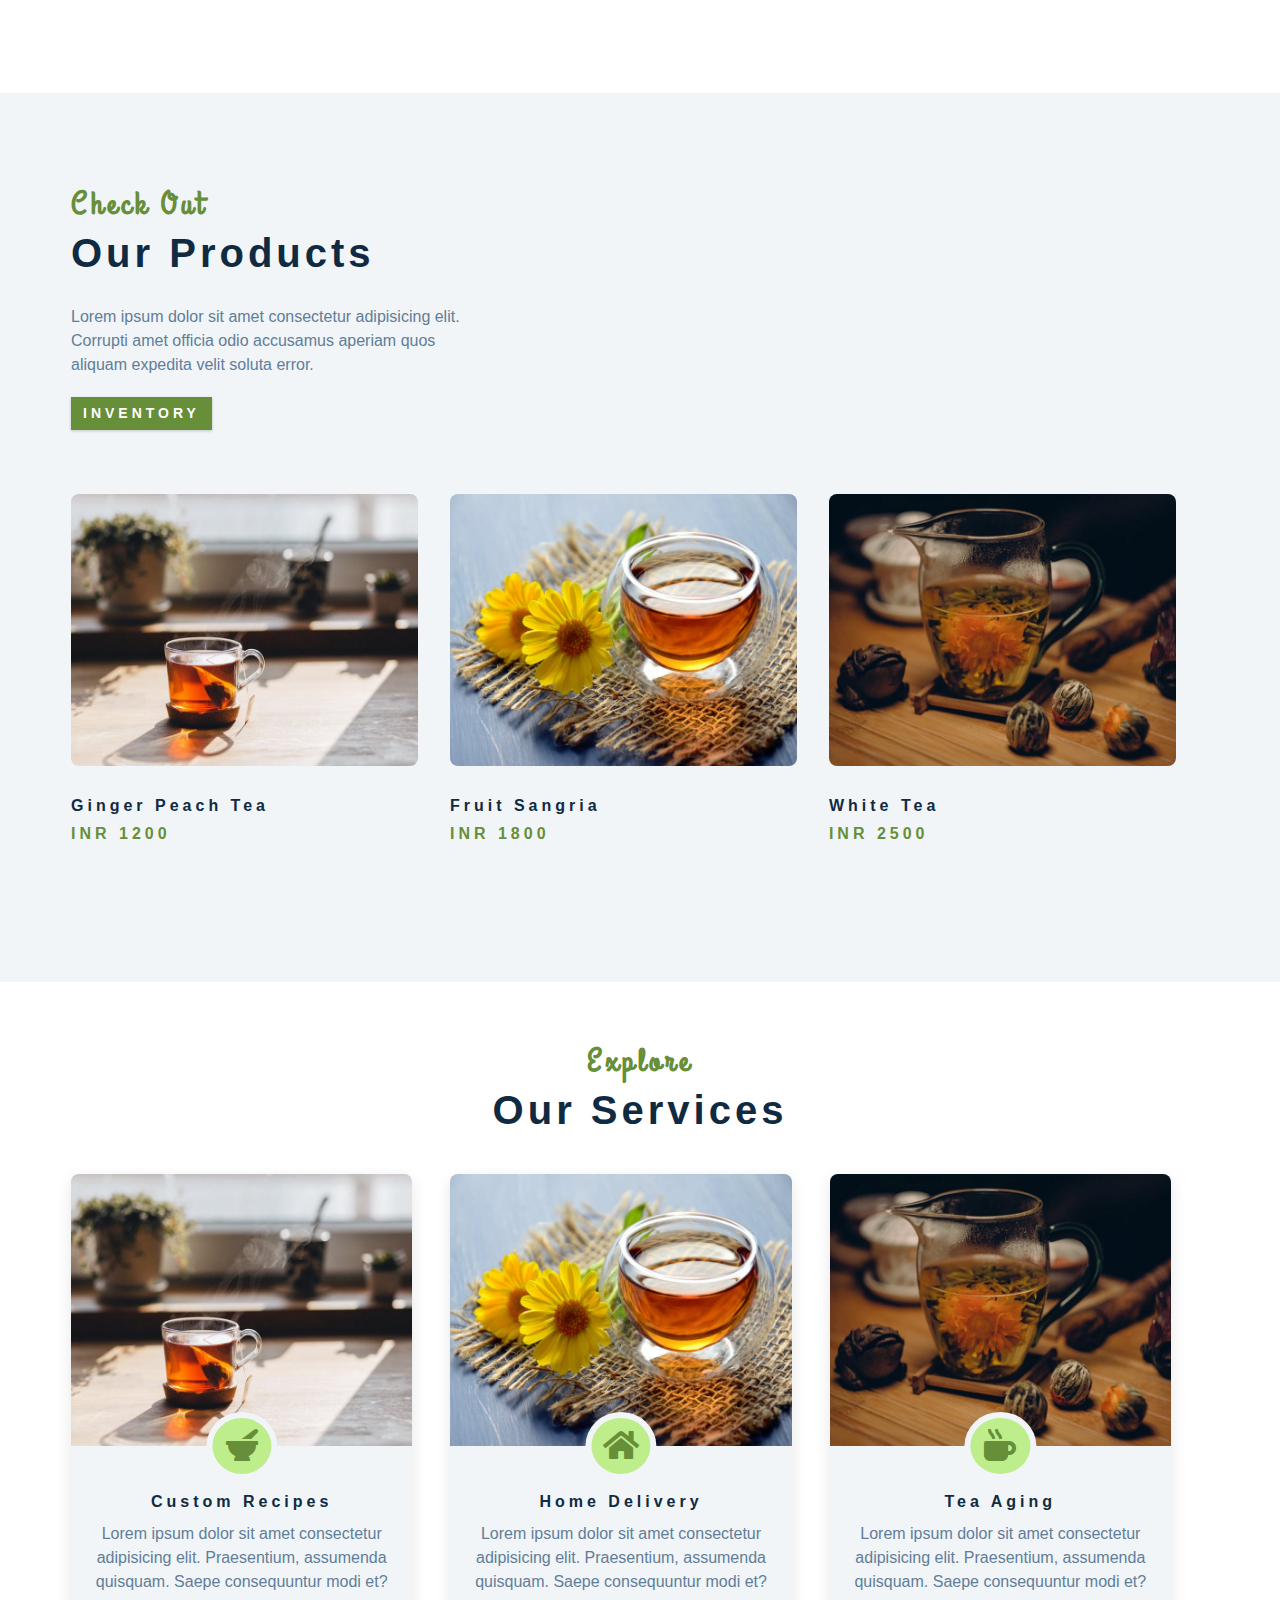
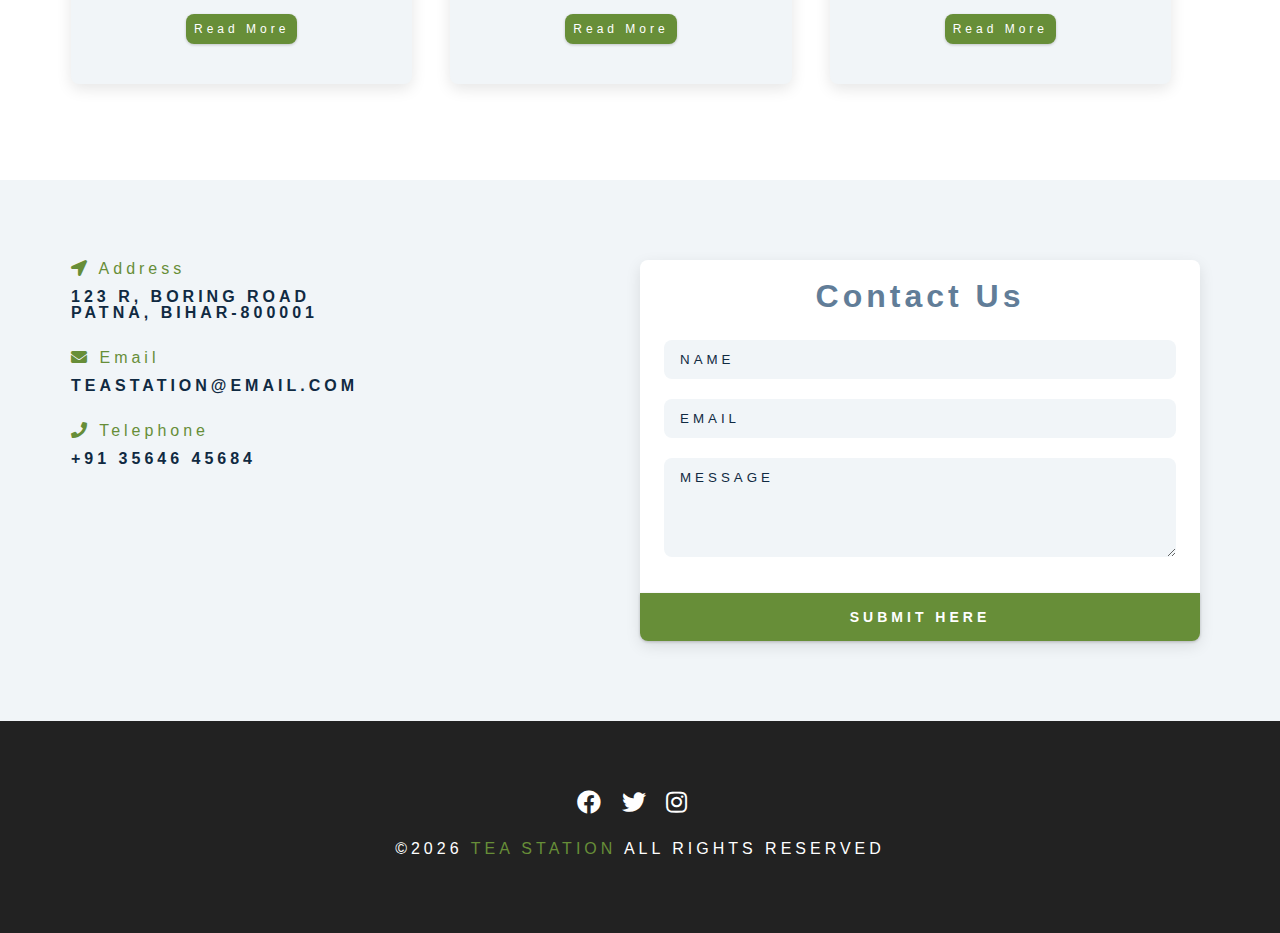
==== commit 0aefd09f: "navbar and animation added" ====
--- a/index.html
+++ b/index.html
@@ -15,6 +15,31 @@
   </head>
   <body>
     <!-- navbar -->
+    <!-- nav button -->
+    <span class="nav-btn" id="nav-btn">
+      <i class="fas fa-bars"></i>
+    </span>
+    <nav class="navbar" id="navbar">
+      <div class="navbar-header">
+        <span class="nav-close" id="nav-close">
+          <i class="fas fa-times"></i>
+        </span>
+      </div>
+      <ul class="nav-items">
+        <li>
+          <a href="index.html" class="nav-link">home</a>
+        </li>
+        <li>
+          <a href="skills.html" class="nav-link">skill</a>
+        </li>
+        <li>
+          <a href="about.html" class="nav-link">about</a>
+        </li>
+        <li>
+          <a href="products.html" class="nav-link">products</a>
+        </li>
+      </ul>
+    </nav>
     <!-- header -->
     <header class="header">
       <div class="banner">
--- a/css/styles.css
+++ b/css/styles.css
@@ -143,6 +143,138 @@
   outline: 0.5px solid slategrey;
 }
 
+/* animation */
+@keyframes bounce {
+  0% {
+    transform: scale(1);
+  }
+  50% {
+    transform: scale(2);
+  }
+  100% {
+    transform: scale(1);
+  }
+}
+@keyframes show {
+  0% {
+    transform: scale(1.5);
+    opacity: 0;
+  }
+  50% {
+    transform: scale(2);
+    opacity: 0.5;
+  }
+  100% {
+    transform: scale(1);
+    opacity: 1;
+  }
+}
+@keyframes slideFromRight {
+  0% {
+    transform: translateX(1000px);
+    opacity: 0;
+  }
+  50% {
+    transform: translateX(-200px);
+    opacity: 0.5;
+  }
+  75% {
+    transform: translateX(50px);
+    opacity: 0.75;
+  }
+  100% {
+    transform: translateX(0px);
+    opacity: 1;
+  }
+}
+@keyframes slideFromLeft {
+  0% {
+    transform: translateX(-1000px);
+    opacity: 0;
+  }
+  50% {
+    transform: translateX(200px);
+    opacity: 0.5;
+  }
+  75% {
+    transform: translateX(-50px);
+    opacity: 0.75;
+  }
+  100% {
+    transform: translateX(0px);
+    opacity: 1;
+  }
+}
+
+/* navbar */
+.nav-btn {
+  position: fixed;
+  top: 5%;
+  left: 5%;
+  font-size: 2.5rem;
+  color: var(--clr-primary);
+  z-index: 1;
+  cursor: pointer;
+  /* animation */
+  animation: bounce 2s ease infinite;
+}
+
+/* navbar */
+.navbar {
+  position: fixed;
+  top: 0;
+  left: 0;
+  right: 0;
+  bottom: 0;
+  background: var(--clr-grey-10);
+  z-index: 2;
+  box-shadow: 2px 0 2px rgba(0, 0, 0, 0.2);
+  /* hide navbar */
+  transform: translateX(-100%);
+}
+
+.showNav {
+  transform: translate(0);
+}
+
+.navbar-header {
+  text-align: right;
+  padding-right: 1rem;
+}
+.nav-close {
+  font-size: 2.5rem;
+  cursor: pointer;
+  color: var(--clr-secondary);
+  transition: var(--transition);
+}
+.nav-close:hover {
+  color: #bb2525;
+}
+.nav-items {
+  list-style-type: none;
+}
+.nav-link {
+  display: block;
+  font-size: 1.5rem;
+  padding: 0.25rem 1rem;
+  text-transform: uppercase;
+  letter-spacing: var(--spacing);
+  color: var(--clr-grey-5);
+  transition: var(--transition);
+}
+.nav-link:hover {
+  background: var(--clr-primary-light);
+  color: var(--clr-primary);
+  padding-left: 1.5rem;
+  border-left: 0.25rem solid var(--clr-primary);
+}
+@media screen and (min-width: 768px) {
+  .navbar {
+    width: 30%;
+    max-width: 20rem;
+  }
+}
+
 /* header */
 
 header {
@@ -171,6 +303,7 @@
   font-family: var(--ff-secondary);
   color: var(--clr-primary);
   /* animation */
+  animation: slideFromRight 5s ease-in-out 1;
 }
 
 .banner h1 {
@@ -179,6 +312,7 @@
   margin-top: 1.25rem;
   margin-bottom: 2rem;
   /* animation */
+  animation: slideFromLeft 5s ease-in-out 1;
 }
 
 .banner-btn {
@@ -186,6 +320,7 @@
   outline-offset: 0.25rem;
   font-size: 1.25rem;
   padding: 1rem 1.75rem;
+  animation: show 5s linear 1;
 }
 
 /* content-divider */
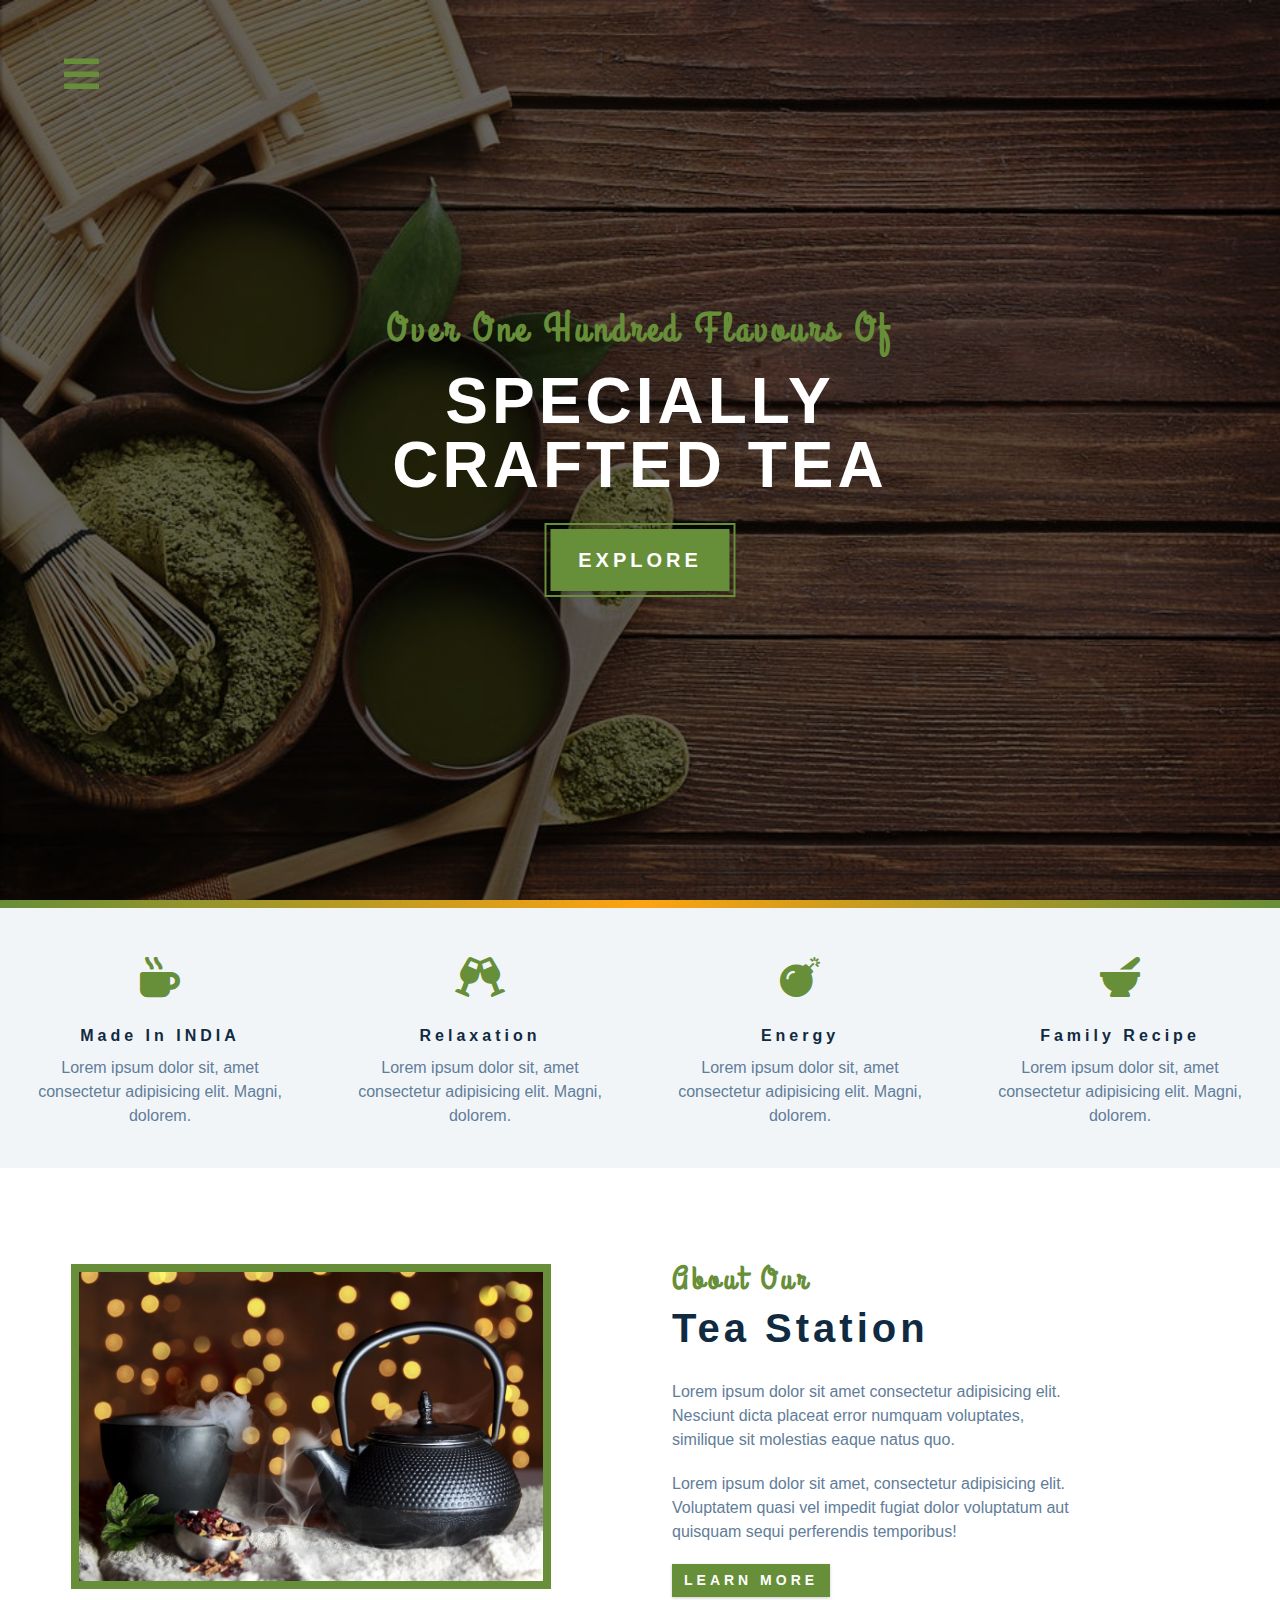
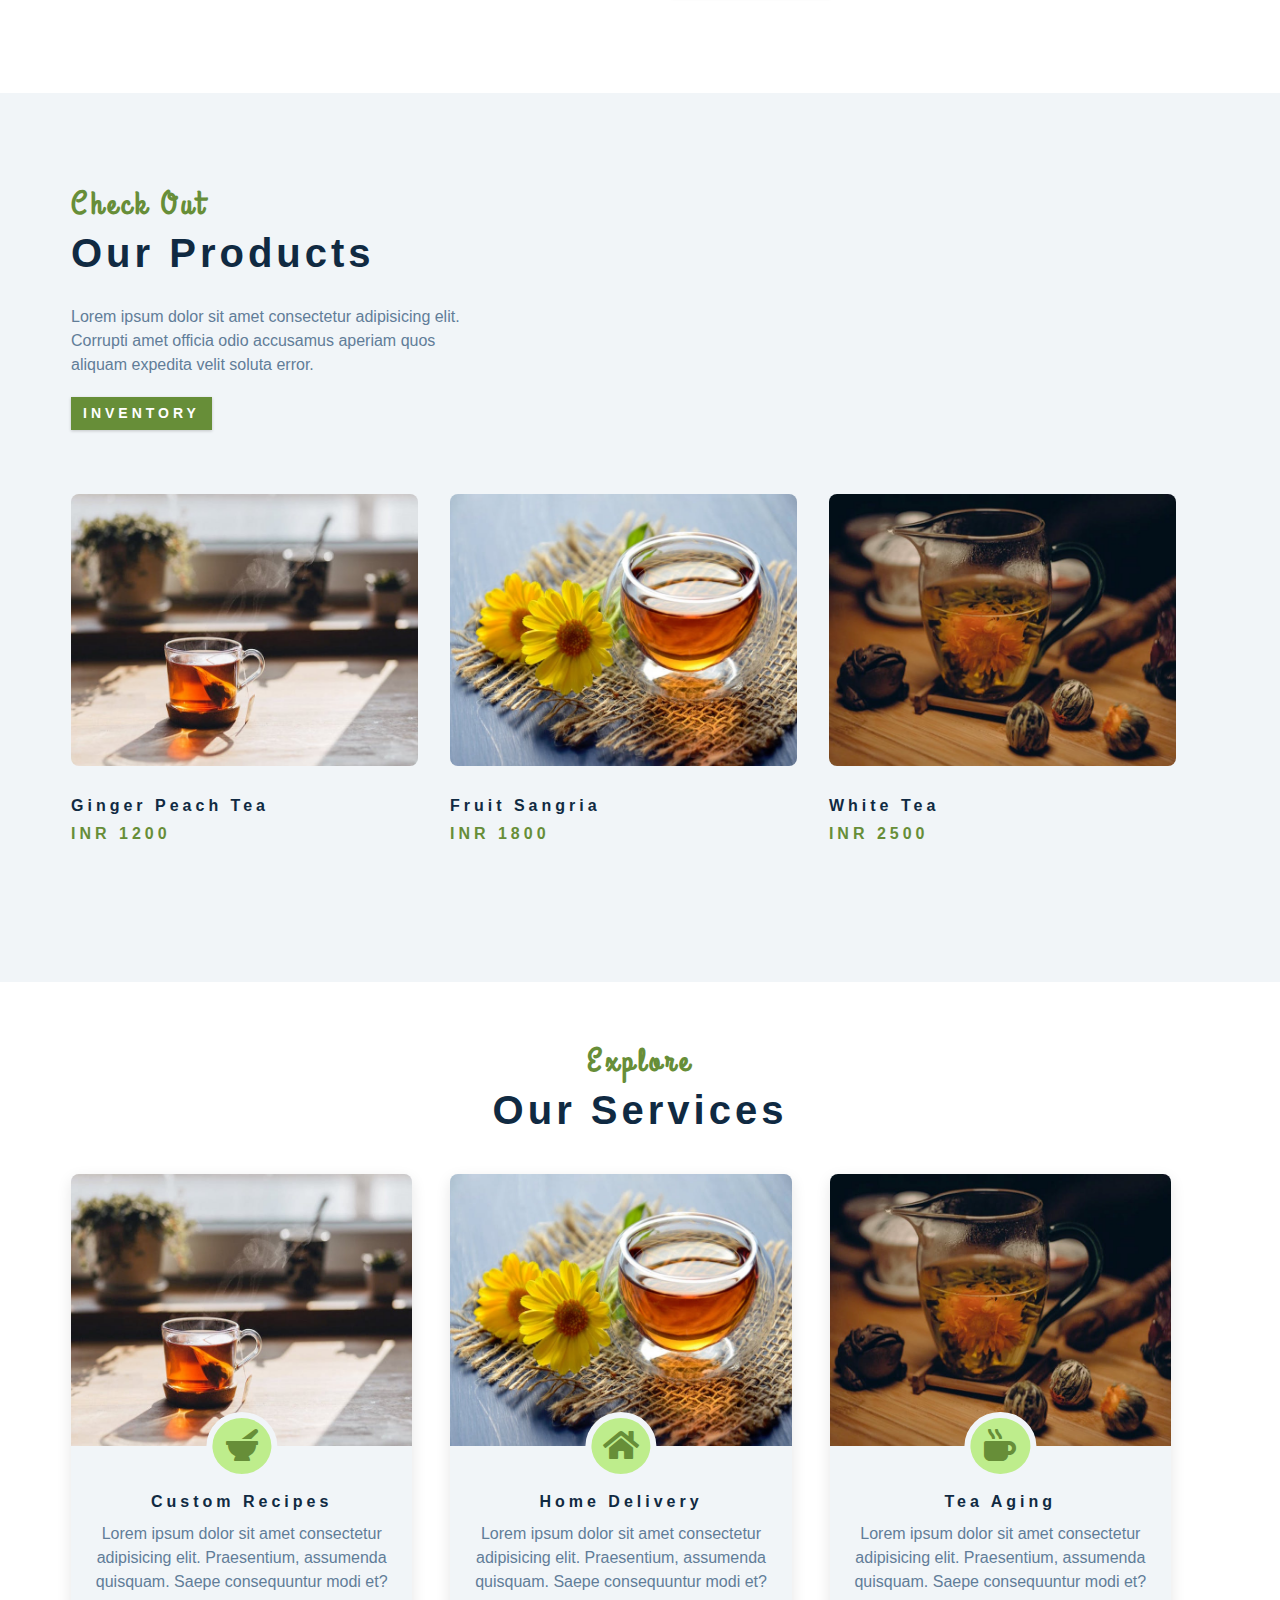
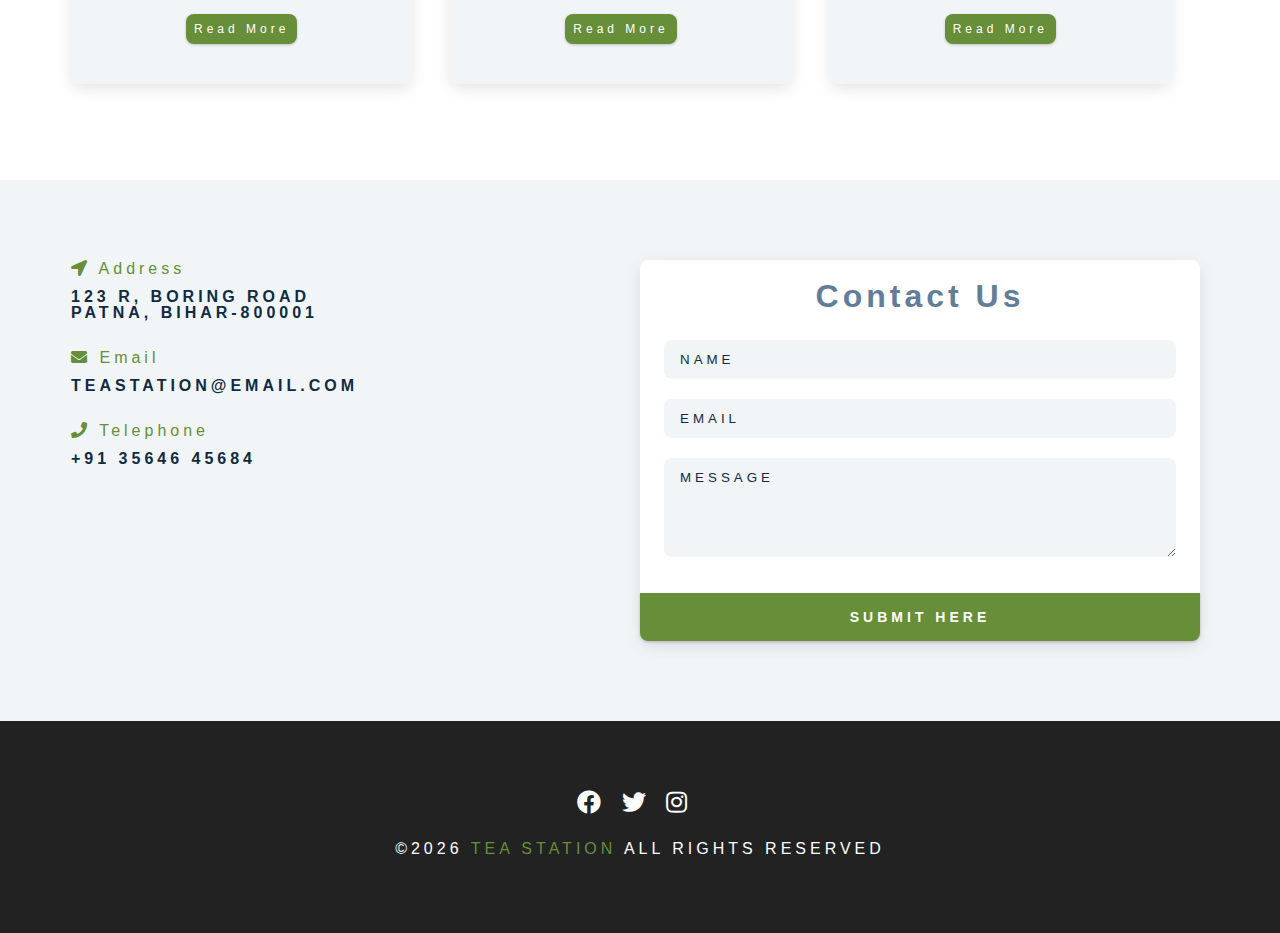
==== commit fa66aa2c: "replaced fontawesome folder with cdn link" ====
--- a/index.html
+++ b/index.html
@@ -7,8 +7,8 @@
     <title>Tea Station || Home</title>
     <!-- font-awesome -->
     <link
+      href="https://cdnjs.cloudflare.com/ajax/libs/font-awesome/5.13.0/css/all.min.css"
       rel="stylesheet"
-      href="./fontawesome-free-5.12.1-web/css/all.min.css"
     />
     <!-- custom css -->
     <link rel="stylesheet" href="./css/styles.css" />
@@ -30,7 +30,7 @@
           <a href="index.html" class="nav-link">home</a>
         </li>
         <li>
-          <a href="skills.html" class="nav-link">skill</a>
+          <a href="skills.html" class="nav-link">skills</a>
         </li>
         <li>
           <a href="about.html" class="nav-link">about</a>
@@ -317,7 +317,7 @@
         </article>
         <article class="contact-form">
           <h3>Contact Us</h3>
-          <form>
+          <form action="https://formspree.io/f/mlezeydg" method="POST">
             <div class="form-group">
               <input
                 type="text"
